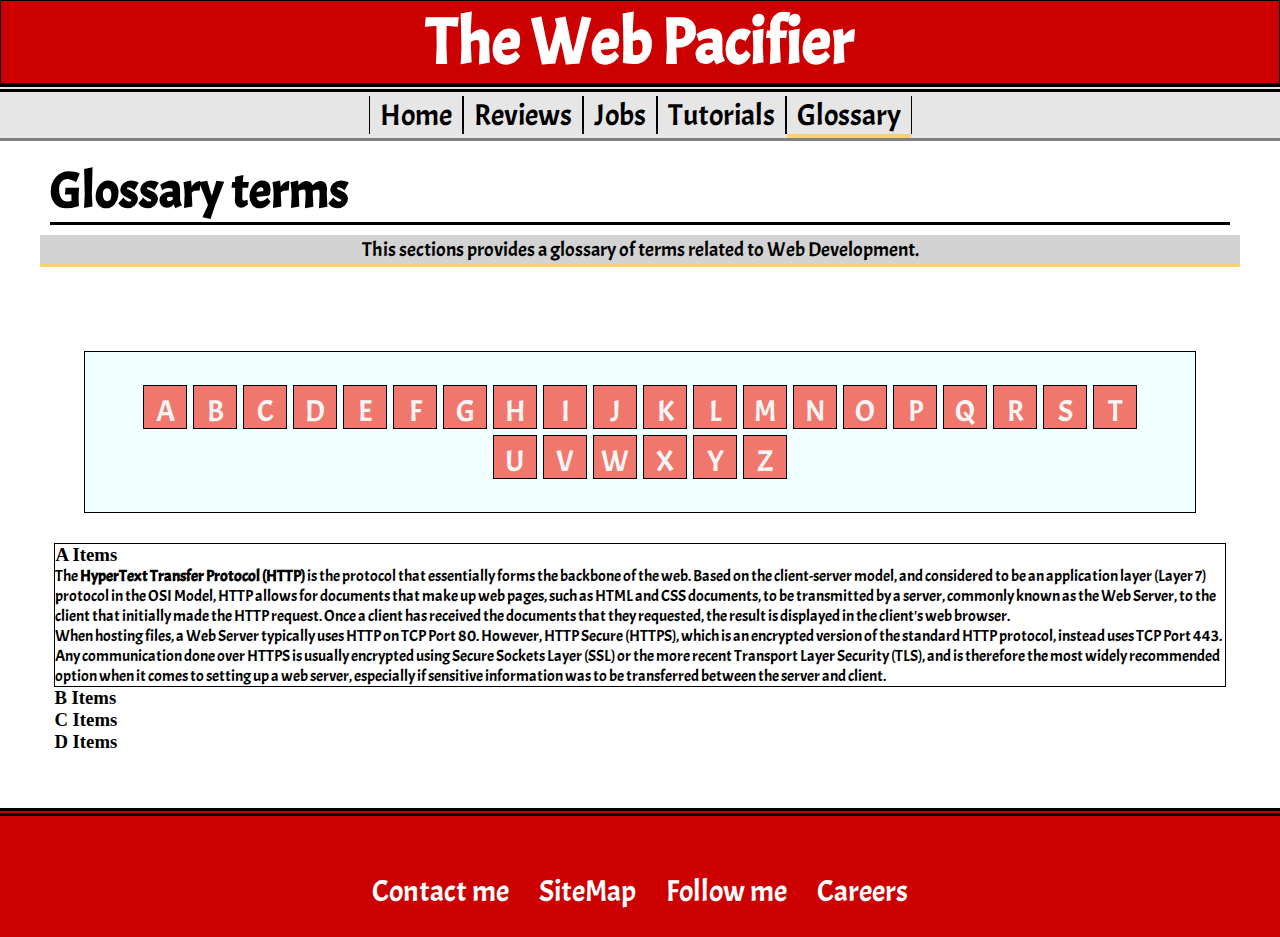
==== glossary.html @ db2d28a8 "Add files via upload" ====
<!DOCTYPE html>
<html>
    <head>
        <meta charset="utf-8">
        <meta name="viewport" content="width=device-width, initial-scale=1">
        <title>The Web Pacifier - Home</title>
        <!-- Stylesheets -->
        <link href="styles/style.css" type="text/css" rel="stylesheet">
        <link href="https://fonts.googleapis.com/css?family=Acme" rel="stylesheet">
        <!-- Font Awesome  (https://fontawesome.com/) -->
        <link rel="stylesheet" href="https://use.fontawesome.com/releases/v5.6.1/css/all.css" integrity="sha384-gfdkjb5BdAXd+lj+gudLWI+BXq4IuLW5IT+brZEZsLFm++aCMlF1V92rMkPaX4PP" crossorigin="anonymous">
    </head>
    <body class="body-class">
        <!-- Header -->
        <header class="banner">
            <!--<a class="menu-button" href="index-nav.html"><i class="fas fa-bars"></i></a>-->
            <h1><a href="index.html">The Web Pacifier</a></h1>
            <!--<div class="search-box">
                <i class="fas fa-search"><input type="search" value="Search"></i>
            </div> 
            <a class="search-button" href="index-search.html"><i class="fas fa-search"></i></a>-->
        </header>

        <!-- Site Navigation -->
        <nav class="nav">
                <ul>
                    <li><a href="index.html">Home <i class="fas fa-home"></i></a></li>
                    <li><a href="reviews.html">Reviews <i class="fas fa-book-open"></i></a></li>
                    <li><a href="jobs.html">Jobs <i class="fa fa-briefcase" aria-hidden="true"></i></a></li>
                    <li><a href="tutorials.html">Tutorials <i class="fas fa-wrench"></i></a></li>
                    <li><a class="nav-active-glossary" href="glossary.html">Glossary <i class="fas fa-paperclip"></i></a></li>
                </ul>
        </nav>
<br>
        <main>
            <div class="glossary-main-head">
                <h2>Glossary terms</h2>
                <p>This sections provides a glossary of terms related to Web Development.

                </p>
            </div>
            <section class="glossary-content">

                <div class="glossary-alphabet">
                    <a href="#A">A</a>
                    <a href="#B">B</a>
                    <a href="#C">C</a>
                    <a href="#D">D</a>
                    <a href="#E">E</a>
                    <a href="#F">F</a>
                    <a href="#G">G</a>
                    <a href="#H">H</a>
                    <a href="#I">I</a>
                    <a href="#J">J</a>
                    <a href="#K">K</a>
                    <a href="#L">L</a>
                    <a href="#M">M</a>
                    <a href="#N">N</a>
                    <a href="#O">O</a>
                    <a href="#P">P</a>
                    <a href="#Q">Q</a>
                    <a href="#R">R</a>
                    <a href="#S">S</a>
                    <a href="#T">T</a>
                    <a href="#U">U</a>
                    <a href="#V">V</a>
                    <a href="#W">W</a>
                    <a href="#X">X</a>
                    <a href="#Y">Y</a>
                    <a href="#Z">Z</a>
                </div>
                <div class-="glossary-container">
                    <div class="glossary-a">
                        <h3>A Items</h3>
                        <p>The <strong>HyperText Transfer Protocol (HTTP)</strong> is the protocol that essentially forms the backbone of the web. Based on the client-server model, and considered to be an application layer (Layer 7) protocol in the OSI Model, HTTP allows for documents that make up web pages, such as HTML and CSS documents, to be transmitted by a server, commonly known as the Web Server, to the client that initially made the HTTP request. Once a client has received the documents that they requested, the result is displayed in the client's web browser.</p>

                        <p>When hosting files, a Web Server typically uses HTTP on TCP Port 80. However, HTTP Secure (HTTPS), which is an encrypted version of the standard HTTP protocol, instead uses TCP Port 443.</p>
    
                        <p>Any communication done over HTTPS is usually encrypted using Secure Sockets Layer (SSL) or the more recent Transport Layer Security (TLS), and is therefore the most widely recommended option when it comes to setting up a web server, especially if sensitive information was to be transferred between the server and client.</p>
                    </div>

                    <div class="glossary-b">
                        <h3>B Items</h3>

                    </div>

                    <div class="glossary-c"></div>
                        <h3>C Items</h3>

                    </div>

                    <div class="glossary-d">
                        <h3>D Items</h3>

                    </div>
                </div>
            </section>

        </main>

    </body>

    <!-- Footer Elements -->
    <footer> 
            <ul class="icon-links">
                <li><i class="fab fa-facebook-f"></i></li>
                <li><i class="fab fa-codepen"></i></li>
                <li><i class="fab fa-google"></i></li>
                <li><i class="fab fa-github"></i></li>
                <li><i class="fab fa-twitter"></i></li>
            </ul>
            <ul class="footer">
                <li><a href="mailto:crossy53@gmail.com?subject=Assignment1%Website">Contact me</a></li>
                <li><a href="#">SiteMap</a></li>
                <li><a href="#">Follow me</a></li>
                <li><a href="#">Careers</a></li>
            </ul>
    
    </footer>
</html>
---- styles/style.css ----
* {
    margin: 0;
    padding: 0;
}

/* Banner Section containing the site title */
header {
    background-color: rgb(204, 0, 0);
    border: 1px solid black;
}
/* Banner Section styling effects */
h1 {
        text-align: center;
}
h1 a{
    text-decoration: none;
    text-align: center;
    font-size: 65px;
    color: #FFFFFF;
    font-family: 'Acme', sans-serif;
    text-shadow: #000000;
}

h1 a:hover {text-decoration: none;}

/* Navigation Styling */
nav {
    font-family: 'Acme', sans-serif;
    font-size: 30px;
    border-top: 8px double black; 
    border-bottom: 3px solid grey;
    padding: 2px 0px;
    background-color: rgb(230, 230, 230);
    overflow: none;
}

nav ul {
    list-style-type: none;
    display: flex;
    flex-direction: row;
    justify-content: center;
    margin: 2px 0px;    
}
nav li { border-right: 1px solid #000000;border-left: 1px solid #000000;}
nav a {
    text-decoration: none;
    color: black;
    margin: 0px;
    padding: 0px 10px;
}

/*ACTIVE NAV LINKS*/
.nav-active-home {border-bottom: 4px solid black;}
.nav-active-reviews {border-bottom: 4px solid #3498db;}
.nav-active-jobs   {border-bottom: 4px solid #f0776c;}
.nav-active-tutorials {border-bottom: 4px solid #1abc9c;}
.nav-active-glossary {border-bottom: 4px solid #ffd071;}    

/*NAV HOVER FFECTS*/
nav li:first-child a:hover{ border-bottom: 4px solid black; transition: 0.3s; }
nav li:nth-child(2) a:hover{border-bottom: 4px solid #3498db; color: #3498db;transition: 0.3s;  }
nav li:nth-child(3) a:hover{border-bottom: 4px solid #f0776c; color: #f0776c;transition: 0.3s; }
nav li:nth-child(4) a:hover{border-bottom: 4px solid #1abc9c; color: #1abc9c; transition: 0.3s;}
nav li:last-child a:hover{border-bottom: 4px solid #ffd071; color: #ffd071; transition: 0.3s;}

/*FOOTER STYLING ALL PAGES*/
footer {
    display: flex;
    flex-flow: column nowrap;
    justify-content: flex-end;
    border-top: 8px double black;
    background-color: rgb(204, 0, 0);
    padding-bottom: 1.2em;
}

.icon-links {
    display: flex;
    padding: 0.5em;
    margin: 0.5em 0.2em 0;
    font-size: 2em;
    justify-content: center;
    list-style-type: none;
}
.icon-links li { width: 1.4em;}
.icon-links { transition: all .2s ease-in-out; }
.icon-links li:hover { transform: scale(1.5); cursor: pointer; }

.footer{
    display: flex;
    list-style-type: none;
    font-family: 'Acme', cursive;
    color: white;
    padding: 0.5em 0;
    justify-content: center;
}

.footer li a {
    text-decoration: none;
    font-size: 30px;
    color: white;
    margin: 1em 0.5em;
    justify-content: center;
}

/*############################################################*/
/*INDEX.HTML STYLING*/
/* below nav info*/
.below-nav-info {
    background-image: linear-gradient(#d3d3d3, white);
}
.below-nav-info p {
    font-family: 'Acme', sans-serif;
    text-align: center;
    font-size: 22px;
    margin: 0px 0px 2px 0px ;
    padding: 0.5em 0 0.5em 0;
}

/* Main container presets */

h1 h2 h3 h4 h5 h6 {font-family: 'Acme', sans-serif;}
p {font-family: 'Acme', sans-serif;}

/* Main container Featured Articles*/
h2 {
    margin: 0 0.5em;
    border-bottom: 3px solid black;
    font-family: 'Acme', sans-serif;
    font-size: 50px;
}

/*PACIFIER ARTICLES SECTION STYLING*/

.index-main-container {
    display: flex;
    flex-flow: column nowrap;
}
section {
    margin: 1em 1em;
    padding: 3%;
}

/*INDEX SECTION ONE*/
.index-section-one { border-bottom: 3px double black;
    background-image: linear-gradient(skyblue, white);}
/*all of the articles in section one*/    
.articles {
    margin: 1em 0em;
    display: flex;
    flex-flow: row wrap; 
    flex: 1 1 auto;
    justify-content: space-evenly;
}
/*individual articles in section one*/
.index-article {
    display: flex;
    background-color: none;
    border: 1px solid red;
    flex-direction: row;
    flex: 1 1 auto;
    max-width: 800px;
    justify-content: space-around;
    margin: 0.4em;
}

.index-article .index-article-content {
    display: flex;
    padding: 2px;
    flex: 0 1 auto;
    border: 2px solid green;;
    margin: 0.1em;
    width: auto;
    flex-flow: column wrap;

}
/*the read more button in the articles*/
.article-read-more {
    display: flex;
    justify-content: center;
    align-items: flex-end;
    text-decoration: none;
    border: 5px solid black;
    border-radius: 25px;
    padding: 0.5em 1.5em;
    margin: auto;
    font-family: 'Acme' sans-serif;
    font-size: 25px;
    font-weight: bold;
}

.article-read-more:hover{
    font-weight: bolder;
    background-color: black;
    transition: ease 0.5s;
    color: #FFFFFF;    
}




  

.index-article img {width: 100%; height: auto;}



/* INDEX.HTML SECTION TWO, 
layout functions */
.index-section-two {
    border-bottom: 3px double black;
}
.section-two-articles {
    display: flex;
    flex-flow: row wrap;
    margin: 1.5em 2em;
    justify-content: space-evenly;
}
.section-two-articles h3 {
    font-size: 30px;
}


.section-two-articles article {
    display: flex;
    flex-direction: column;
    background-color: whitesmoke;
    flex: 1 1 auto;
    margin: 1em 0.5em;
    padding: 0.75em;
    min-width: 400px;
    max-width: 500px;
    height: auto;
    overflow: hidden;

}

/* Web PAcificer Sections styling effects for cards*/

/* index.html, second contend area, Web Pacificer Sections styling effects*/
.section-two-articles .main-article-reviews { box-shadow: 0 0 2em 0 #3498db; }
.section-two-articles .main-article-jobs { box-shadow: 0 0 2em 0 #f0776c;}
.section-two-articles .main-article-tutorials { box-shadow: 0 0 2em 0 #1abc9c; }
.section-two-articles .main-article-glossary { box-shadow: 0 0 2em 0 #ffd071; }

.section-two-articles .main-article-reviews:hover { box-shadow: 0 0 0.5em 0 #3498db; }
.section-two-articles .main-article-jobs:hover { box-shadow: 0 0 0.5em 0 #f0776c;}
.section-two-articles .main-article-tutorials:hover { box-shadow: 0 0 0.5em 0 #1abc9c; }
.section-two-articles .main-article-glossary:hover { box-shadow: 0 0 0.5em 0 #ffd071;}

.section-two-articles .main-article-reviews:hover {
    background: #3498db;
    transition: all 0.75s ease 0s;
    box-shadow: 0 0 0.5em 0 #3498db;
}
.section-two-articles .main-article-jobs:hover {
    background: #f0776c;
    transition: all 0.75s ease 0s;
    box-shadow: 0 0 0.5em 0 #f0776c;
}
.section-two-articles .main-article-tutorials:hover {
    background: #1abc9c;
    transition: all 0.75s ease 0s;
    box-shadow: 0 0 0.5em 0 #1abc9c;
}
.section-two-articles .main-article-glossary:hover {
    background: #ffd071;
    transition: all 0.75s ease 0s;
    box-shadow: 0 0 0.5em 0 #ffd071;
}

.section-two-articles .main-article-reviews:hover:after {
    transition: all 0.3s ease 0;
    border: 5em solid #3498db;
}

.section-two-articles p {
    padding: 0.5em;
}


/* INDEX.HTML SECtION THREE, 
Pacifier editor
LAYOUT FUNCTIONS*/

.index-section-three{
    margin: 2em 0;
}
.section-three-articles {
    display: flex;
    flex-flow: row wrap;
    justify-content: space-around;
    margin: 1em;
}
.index-article-s3 {
    display: flex;
    border: 1px solid red;
    flex-direction: row wrap;
    min-width: 760px;
    max-width: 60%;
}
.index-aside {
    border: 1px solid blueviolet;
    width: 25%;

}






/*############################################################*/
/*REVIEWS.HTML STYLING SECTION*/


/*############################################################*/
/*JOBS.HTML STYLING SECTION*/


/*############################################################*/
/*TUTORIALS.HTML STYLING SECTION*/

.tutorials-section-one {
    display: flex;
    flex-flow: column wrap;
    justify-content: center;
    margin: 2em;
}
.tutorials-section-one .tutorial-welcome {
    display: flex;
    font-size: 20px;
    border-bottom: 3px solid #1abc9c;
    background-color: #d3d3d3;
    padding: 2px;
    margin: 0 0 1em 0;
    justify-content: center;
}
.tutorials-content-s1 {
    margin: 1em;
}
.tutorials-section-one .tutorial-one {
    display: flex;
    flex-flow: column wrap;
    justify-content: center;
    align-items: center;
    width: auto;
    height: auto;
}
.tutorial-one figure {
    display: flex;
    flex-flow: column nowrap;
    justify-content: center;
    align-items: center;
    width: 650px;
    height: auto;
    border: 3px solid #1abc9c;
    margin: 1.5em 0;
    padding: 1.5em;
}






/*############################################################*/
/* GLOSSARY.HTML STYLING EFFECTS */


.glossary-main-head h2 {
    margin: 0 1em;
    border-bottom: 3px solid black;
    font-family: 'Acme', sans-serif;
    font-size: 50px;
}
.glossary-main-head p {
    margin: 0.5em 2em;
    border-bottom: 3px solid black;
    font-family: 'Acme', sans-serif;
    font-size: 20px;
    display: flex;
    font-size: 20px;
    border-bottom: 3px solid #ffd071;
    background-color: #d3d3d3;
    padding: 2px;
    justify-content: center;
}
.glossary-alphabet {
    margin: 1em;
    padding: 1em;
    background-color: azure;
    border: 1px #000000 solid;
    font-family: 'Acme', sans-serif;
    font-size: 30px;
    display: flex;
    flex-direction: row;
    flex-flow: row wrap;
    justify-content: center;
    }

.glossary-alphabet a {
    text-decoration: none;
    color: whitesmoke;
    background-color: #f0776c;
    height: 1em;
    width: 1em;
    margin: 0.1em;
    padding: 0.2em;
    border: 1px solid black;
    text-align: center;
    align-items: baseline;

}

.glossary-alphabet a:hover {
    background-color: #ffd071;
    border: 1px solid black;
    transition: 0.25s;
}

.glossary-container {
    display: grid;
    grid-template-columns: repeat(3, 1fr);   
    grid-template-rows: repeat(52, 5vw);
    grid-gap: 1px;
}
.glossary-a {
    grid-column-start: 3;
    grid-column-end: 5;
    grid-row-start: 2;
    grid-row-end: 5;
    border: 1px solid #000000;
}








/*############################################################*/
/* MEDIA QUERIES */

@media screen and (max-width: 768px) {
    section {flex-direction: column;}
    .articles { 
      flex-direction: column; 
      flex-flow: column wrap;
      flex: 2 1 auto;
      justify-content: stretch;
    }
    .index-article { flex-flow: column nowrap;}
    .nav ul  {
        display: flex;
        flex-flow: column wrap;
        justify-content: center;
        align-items: center;
    }
    .nav li {
        display: flex;
        
        border-bottom: 1px solid black;
        justify-content: center;
        align-items: center;
        align-self: stretch;
        height: 45px;
        margin: 4px;
    }
    nav a:hover {border: none !important;}
    nav li:first-child:hover{margin-bottom: 0px;border-bottom: 4px solid black; transition: 0.3s;}
    nav li:nth-child(2):hover{margin-bottom: 0px;border-bottom: 4px solid #3498db; color: #3498db;transition: 0.3s;  }
    nav li:nth-child(3):hover{margin-bottom: 0px;border-bottom: 4px solid #f0776c; color: #f0776c;transition: 0.3s; }
    nav li:nth-child(4):hover{margin-bottom: 0px;border-bottom: 4px solid #1abc9c; color: #1abc9c; transition: 0.3s;}
    nav li:last-child:hover{margin-bottom: 0px;border-bottom: 4px solid #ffd071; color: #ffd071; transition: 0.3s;}


    .section-three-articles{
        display: flex;
        flex-flow: column wrap;
        justify-content: center;
    }
    .index-article-s3 {
        display: flex;
        max-width: 650px;
        flex-flow: column wrap;
        margin: 4px 0;
        
    }
    .index-article-s3 img {
        width: auto;
    }
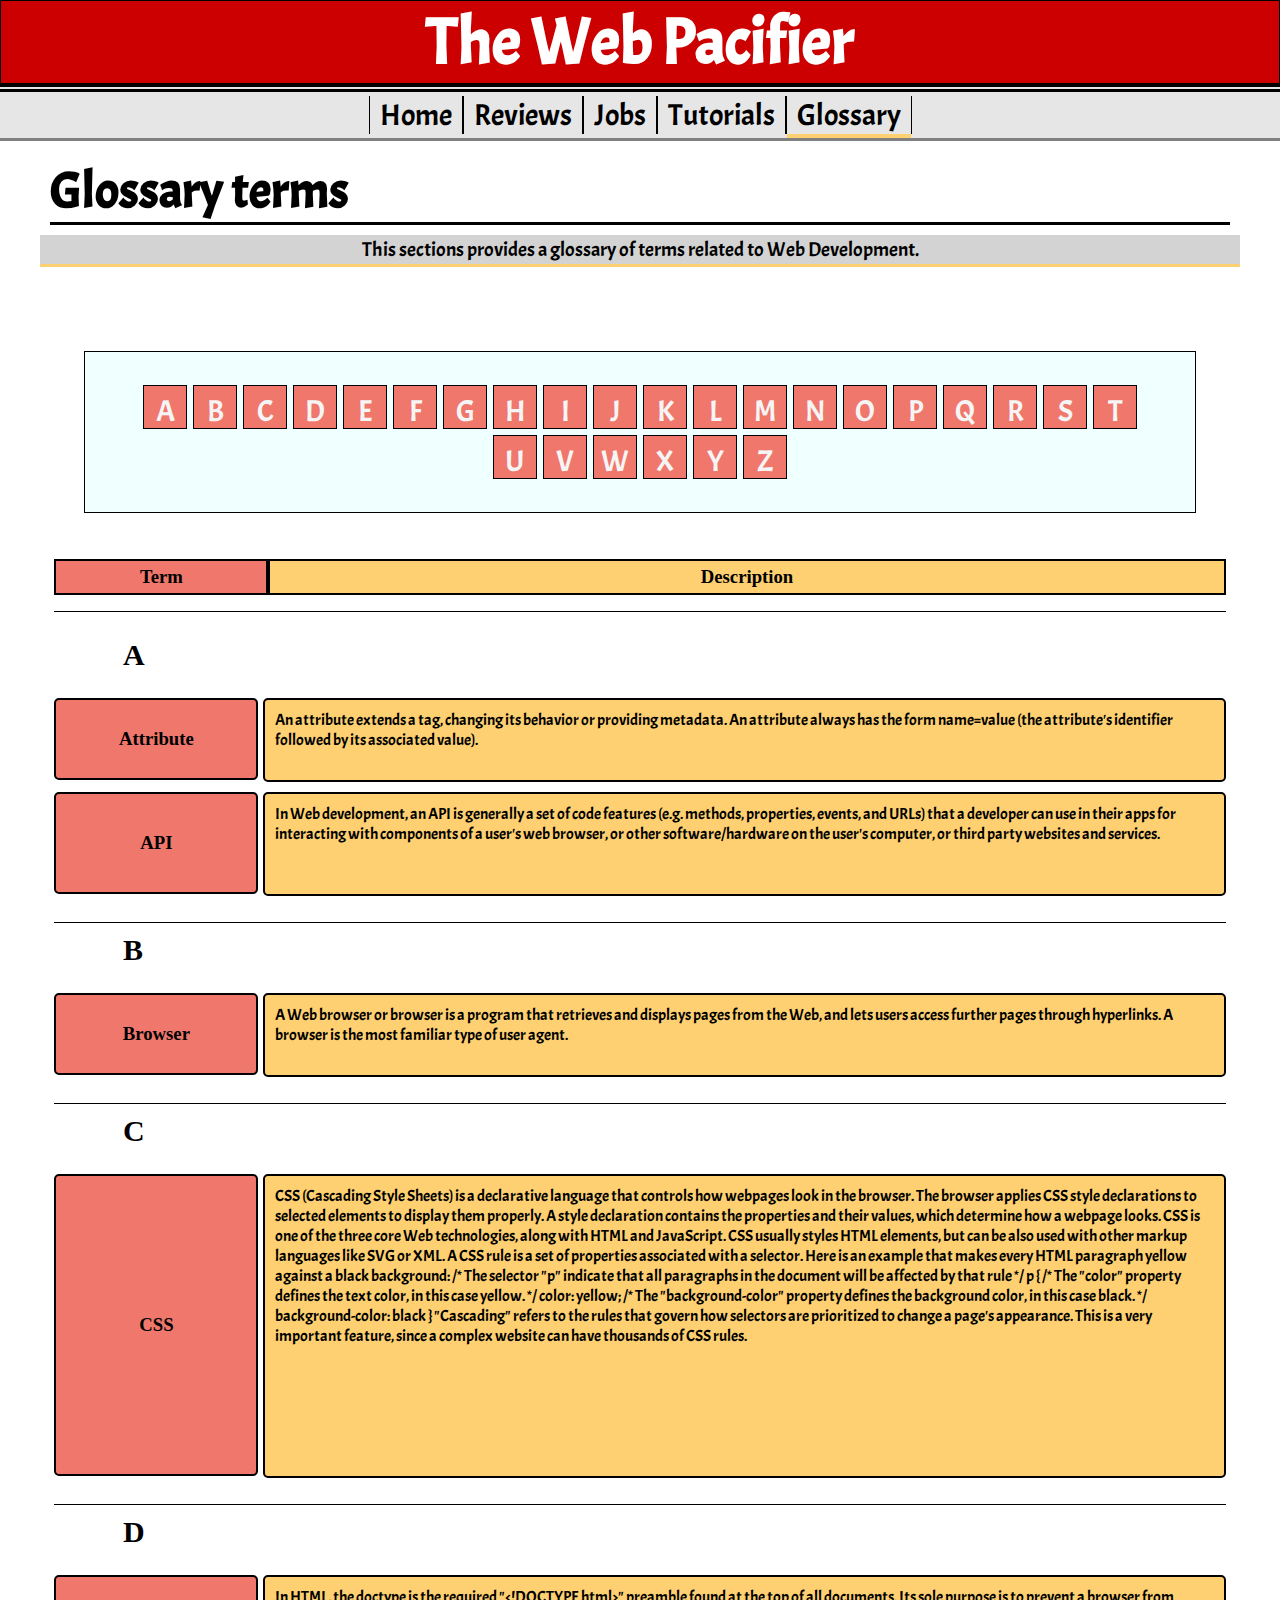
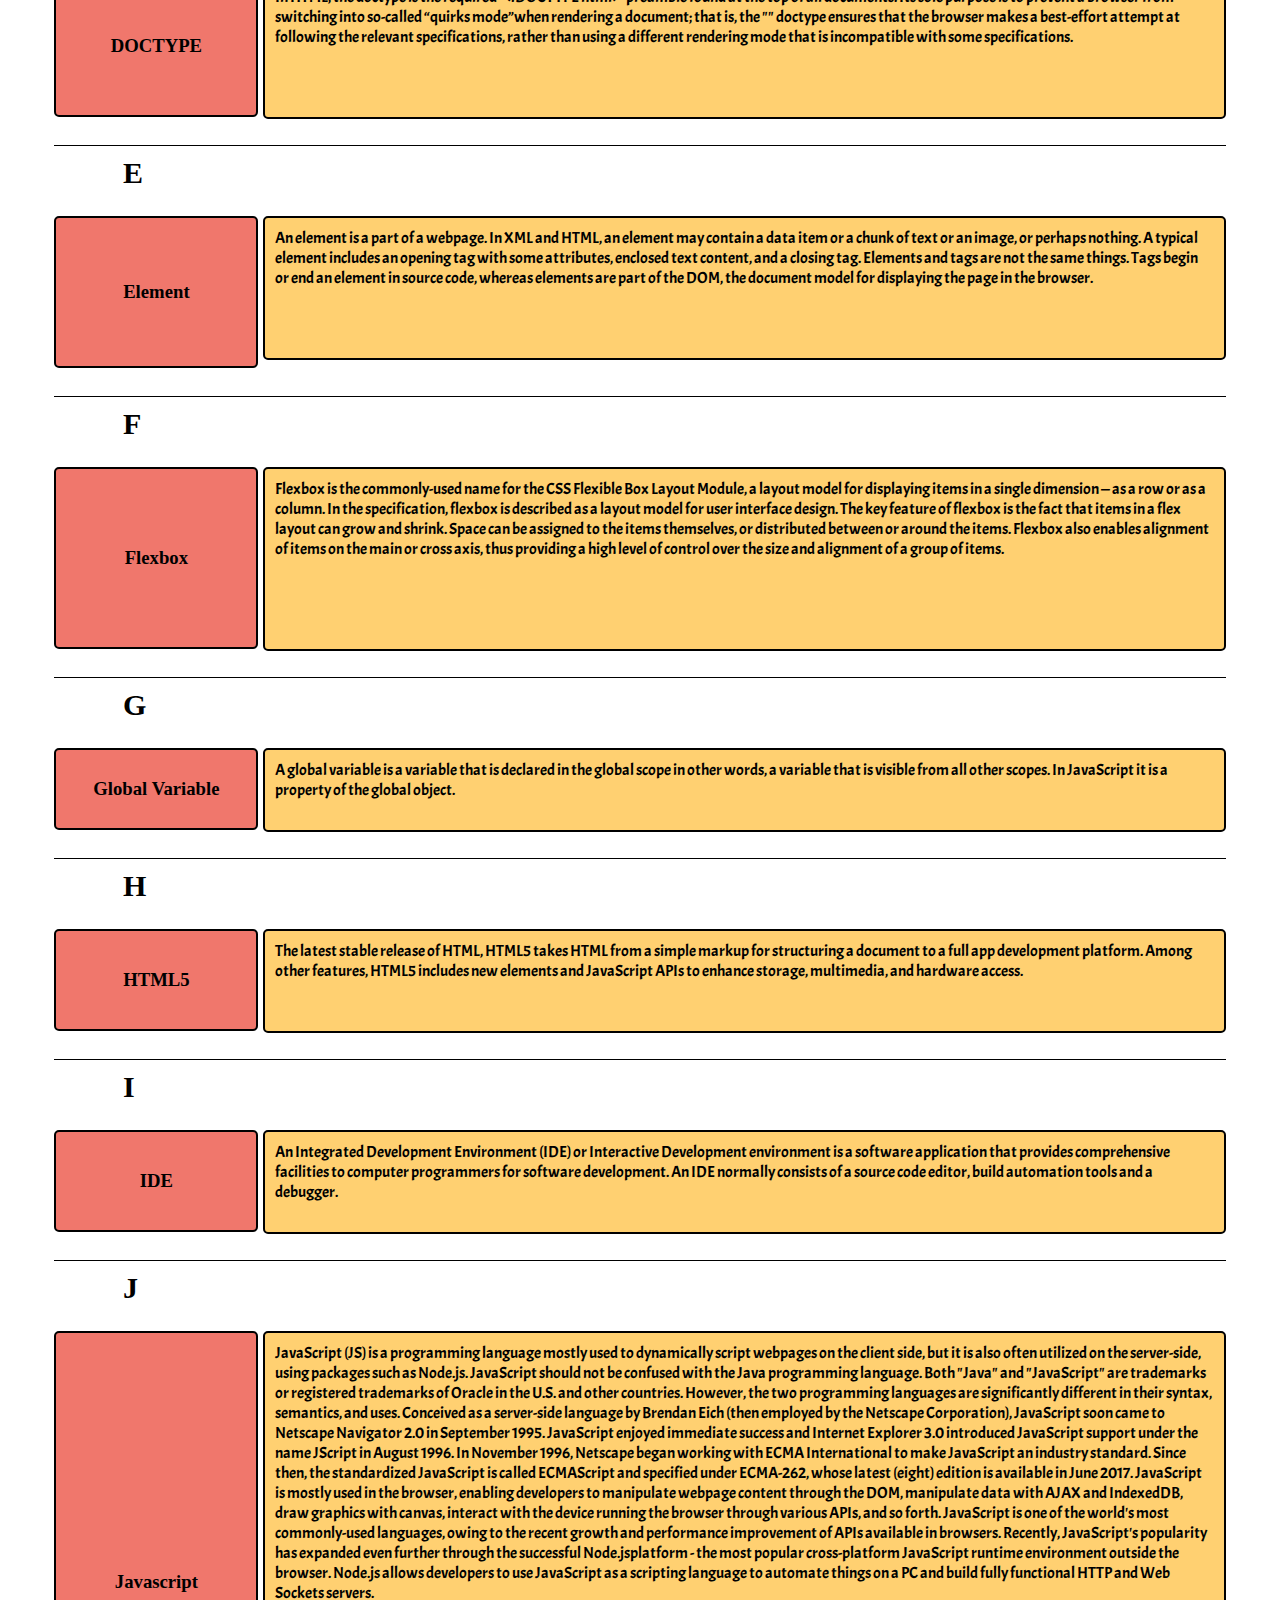
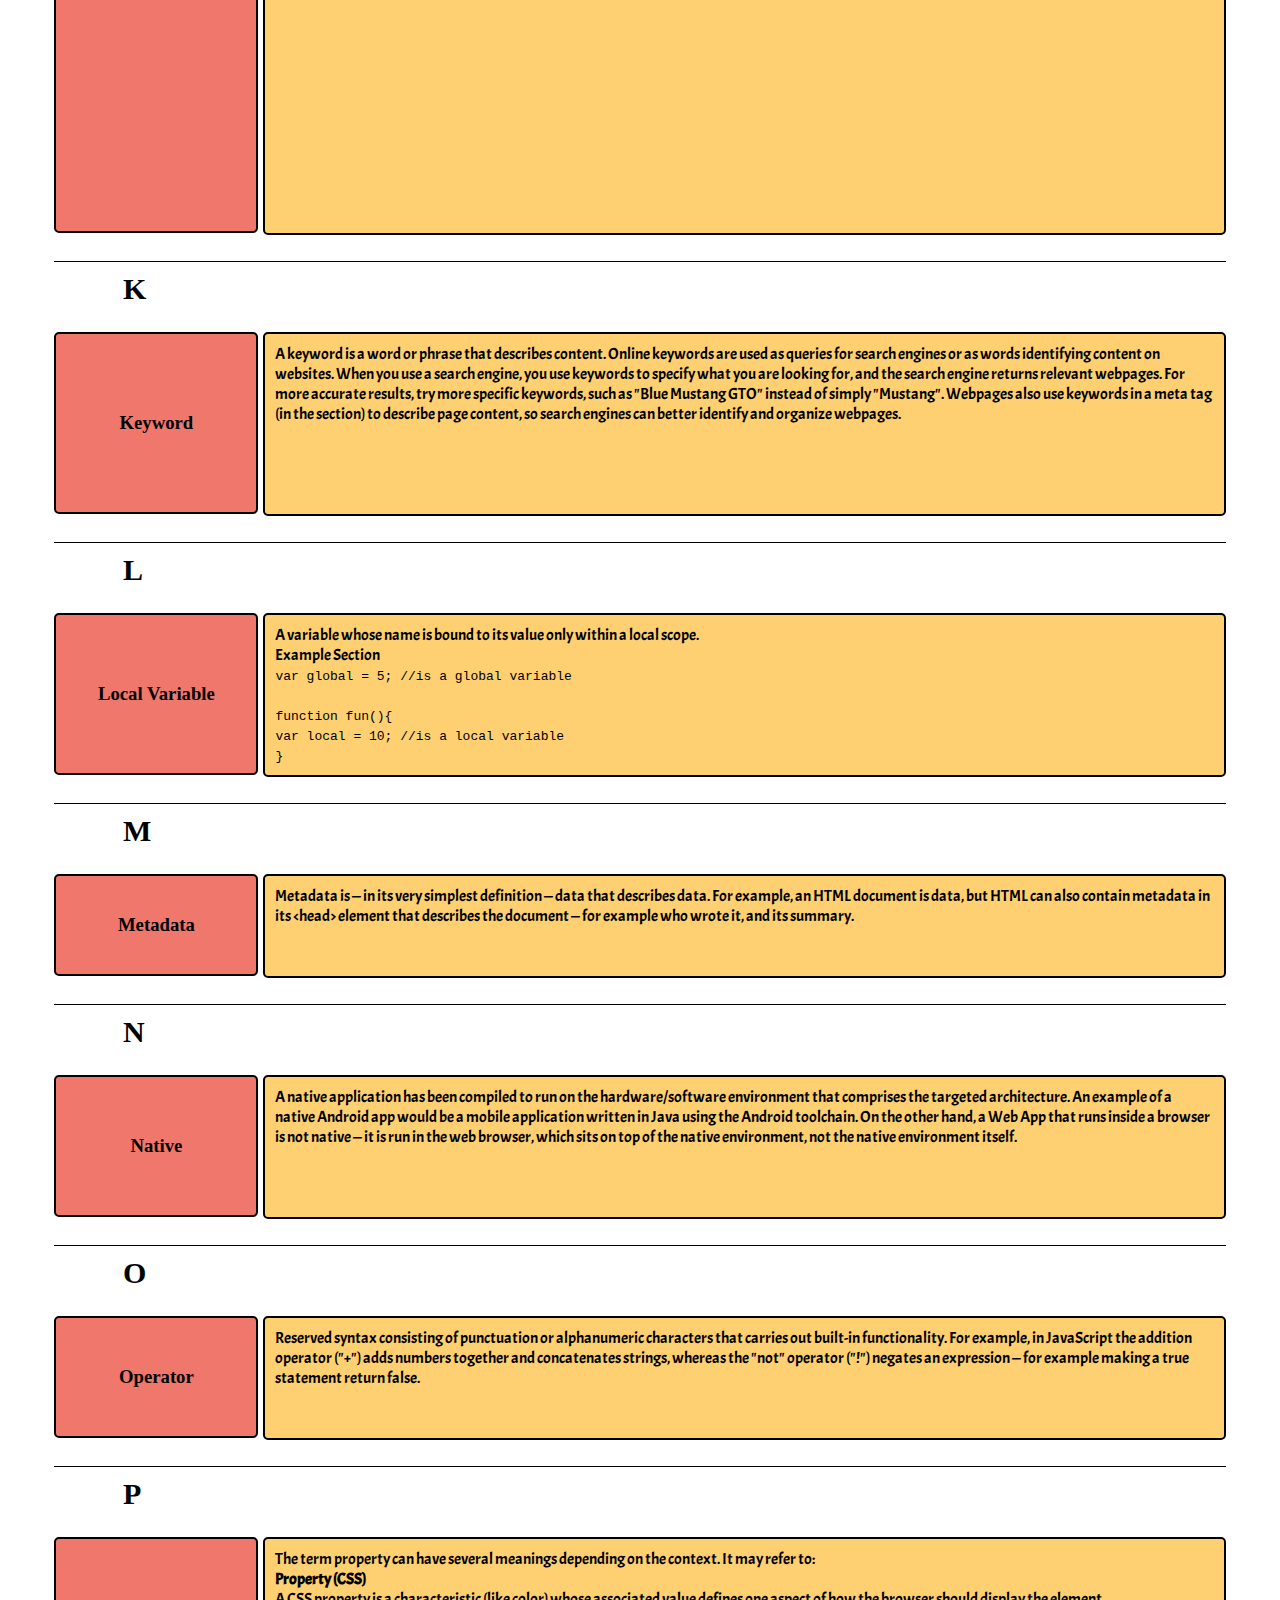
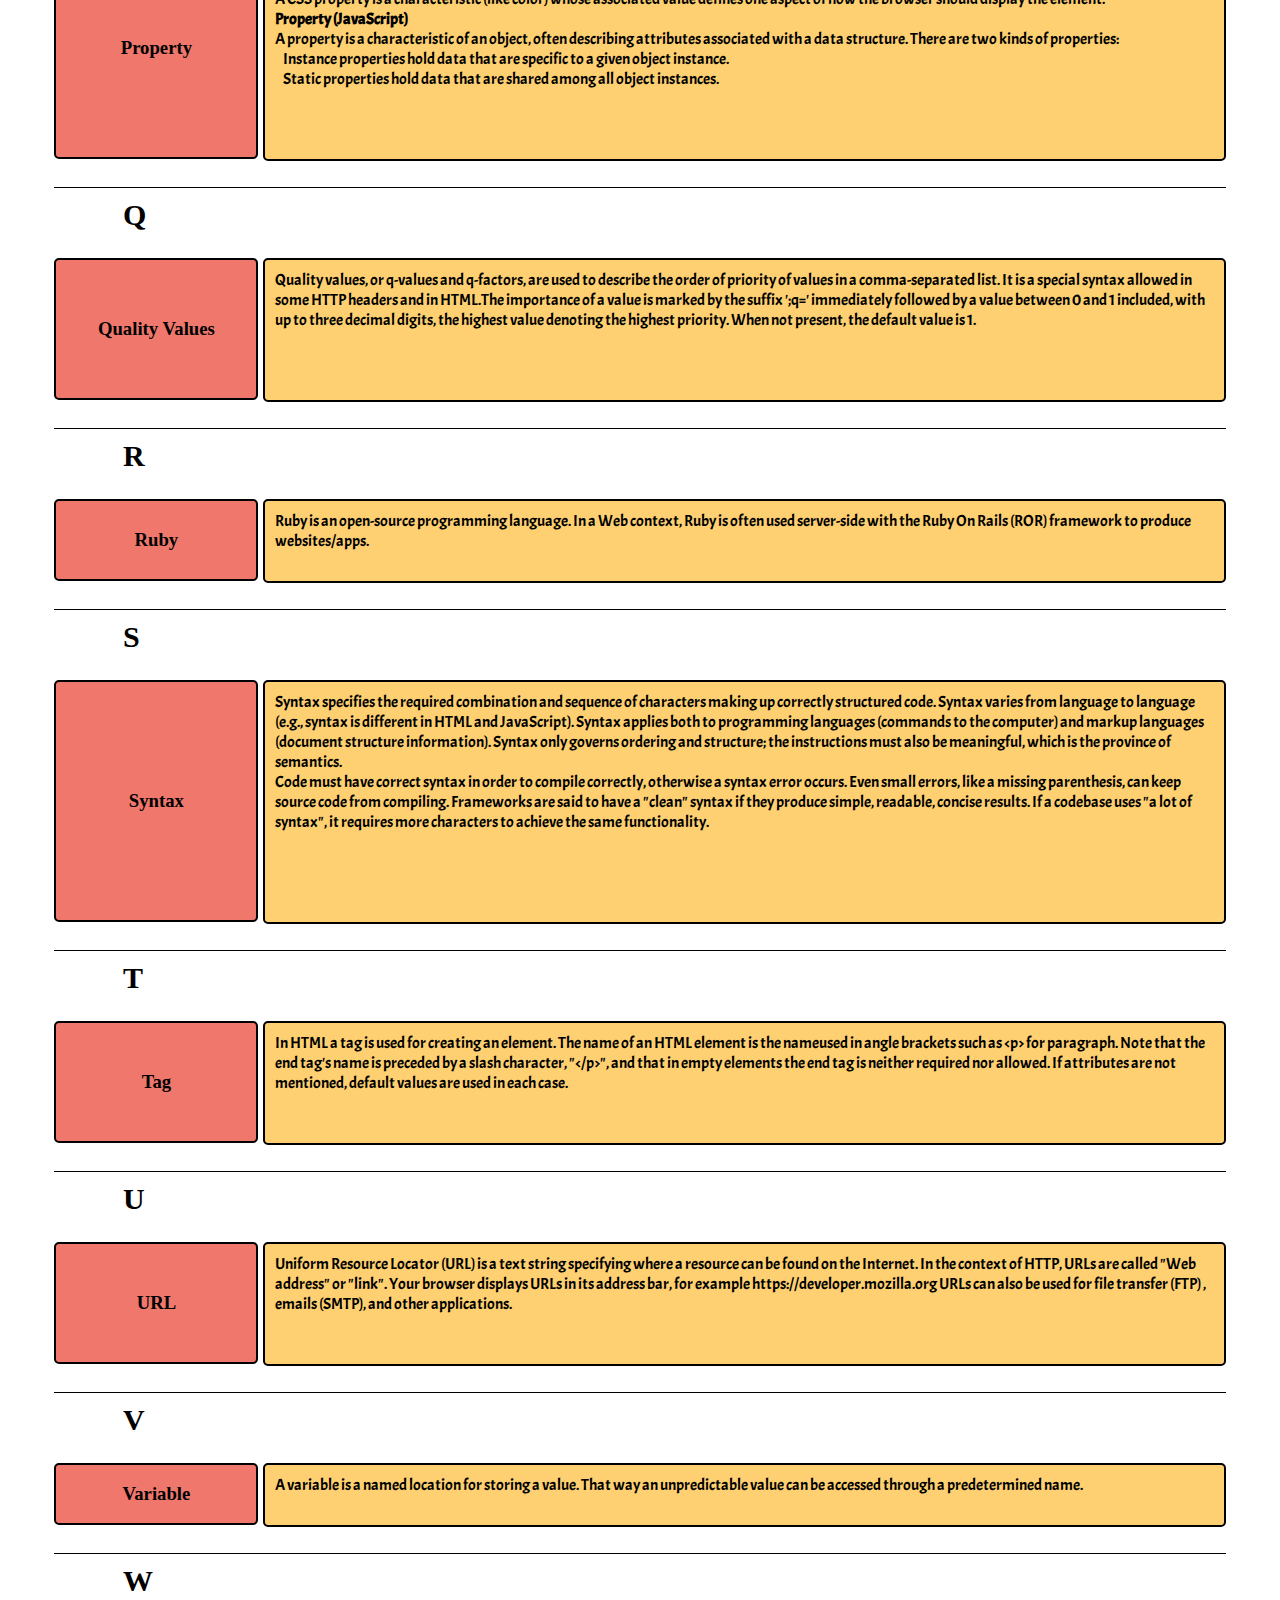
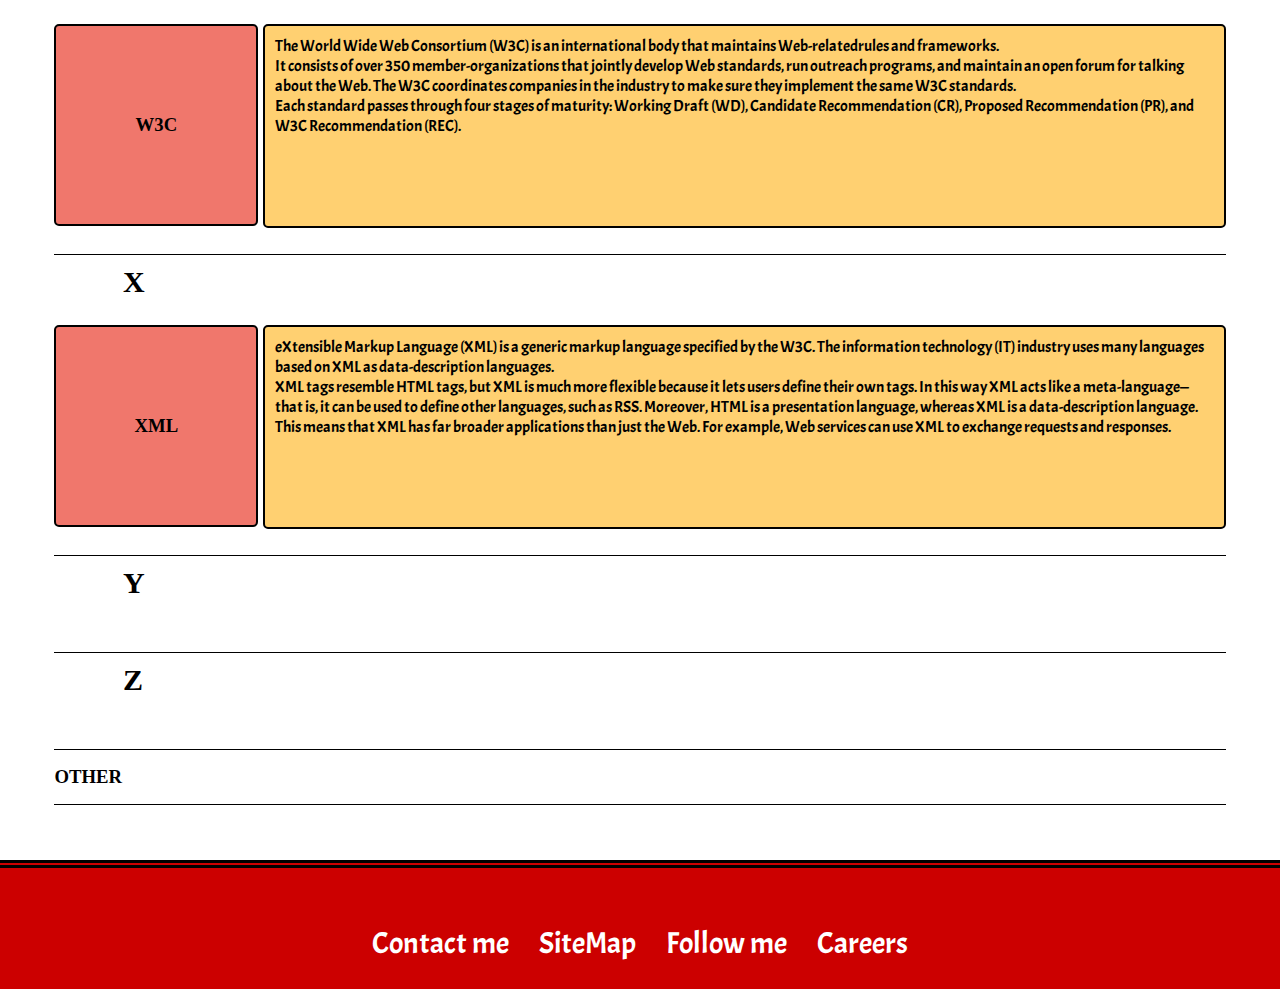
==== commit 83e8d5fb: "Add files via upload" ====
--- a/glossary.html
+++ b/glossary.html
@@ -42,7 +42,7 @@
             <section class="glossary-content">
 
                 <div class="glossary-alphabet">
-                    <a href="#A">A</a>
+                    <a href="glossary.html/#A">A</a>
                     <a href="#B">B</a>
                     <a href="#C">C</a>
                     <a href="#D">D</a>
@@ -69,31 +69,288 @@
                     <a href="#Y">Y</a>
                     <a href="#Z">Z</a>
                 </div>
-                <div class-="glossary-container">
-                    <div class="glossary-a">
-                        <h3>A Items</h3>
-                        <p>The <strong>HyperText Transfer Protocol (HTTP)</strong> is the protocol that essentially forms the backbone of the web. Based on the client-server model, and considered to be an application layer (Layer 7) protocol in the OSI Model, HTTP allows for documents that make up web pages, such as HTML and CSS documents, to be transmitted by a server, commonly known as the Web Server, to the client that initially made the HTTP request. Once a client has received the documents that they requested, the result is displayed in the client's web browser.</p>
-
-                        <p>When hosting files, a Web Server typically uses HTTP on TCP Port 80. However, HTTP Secure (HTTPS), which is an encrypted version of the standard HTTP protocol, instead uses TCP Port 443.</p>
+                <article class="glossary-container">     
+                    <div class="glossary-headings">
+                        <h3>Term</h3>
+                        <h3>Description</h3>
+                    </div>
+                    <h3 id="A">A</h3>
+                    <div class="glossary-article">
+                        <span class="glossary-article-item">
+                            <h3>Attribute</h3>
+                            <p>An attribute extends a tag, changing its behavior or providing metadata. An attribute always has the form name=value (the attribute's identifier followed by its associated value).</p>
+                        </span>
+                        <span class="glossary-article-item">
+                            <h3>API</h3>
+                            <p>In Web development, an API is generally a set of code features (e.g. methods, properties, events, and URLs) that a developer can use in their apps for interacting with components of a user's web browser, or other software/hardware on the user's computer, or third party websites and services.</p>
+                        </span>
+                    </div>
+
+                    <h3 id="B">B</h3>
+                    <div class="glossary-article">
+                        <span class="glossary-article-item">
+                            <h3>Browser</h3>
+                            <p>A Web browser or browser is a program that retrieves and displays pages from the Web, and lets users access further pages through hyperlinks. A browser is the most familiar type of user agent.</p>
+                        </span>
+                    </div>
+
+                    <h3 id="C">C</h3>
+                    <div class="glossary-article">
+                        <span class="glossary-article-item">
+                            <h3>CSS</h3>
+                            <p>CSS (Cascading Style Sheets) is a declarative language that controls how webpages look in the browser. The browser applies CSS style declarations to selected elements to display them properly. A style declaration contains the properties and their values, which determine how a webpage looks.
+                                CSS is one of the three core Web technologies, along with HTML and JavaScript. CSS usually styles HTML elements, but can be also used with other markup languages like SVG or XML.
+                                A CSS rule is a set of properties associated with a selector. Here is an example that makes every HTML paragraph yellow against a black background:
+                                /* The selector "p" indicate that all paragraphs in the document will be affected by that rule */
+                                p {
+                                  /* The "color" property defines the text color, in this case yellow. */
+                                  color: yellow;
+                                
+                                  /* The "background-color" property defines the background color, in this case black. */
+                                  background-color: black
+                                }
+                                "Cascading" refers to the rules that govern how selectors are prioritized to change a page's appearance. This is a very important feature, since a complex website can have thousands of CSS rules.
+                            </p>
+                        </span>
+                    </div>
+
+                    <h3 id="D">D</h3>
+                    <div class="glossary-article">
+                        <span class="glossary-article-item">
+                            <h3>DOCTYPE</h3>
+                            <p>In HTML, the doctype is the required "&lt;!DOCTYPE html&gt;" preamble found at the top of all documents. 
+                            Its sole purpose is to prevent a browser from switching into so-called “quirks mode”when rendering a document; that is, the "<!DOCTYPE html>" doctype ensures that the browser makes a best-effort attempt at following the relevant specifications, 
+                            rather than using a different rendering mode that is incompatible with some specifications.</p>
+                        </span>   
+                    </div>
+
+                    <h3 id="E">E</h3>
+                    <div class="glossary-article">
+                        <span class="glossary-article-item">
+                            <h3>Element</h3>
+                            <span class="glossary-article-item"><p>An element is a part of a webpage. In XML and HTML, an element may contain a data item or a chunk of text or an image, or perhaps nothing. A typical element includes an opening tag with some attributes, enclosed text content, and a closing tag.
+
+                            Elements and tags are not the same things. Tags begin or end an element in source code, whereas elements are part of the DOM, the document model for displaying the page in the browser.
+                            </p>    
+                        </span>
+                    </div>
+
+                    <h3 id="F">F</h3>
+                    <div class="glossary-article">
+                        <span class="glossary-article-item">
+                            <h3>Flexbox</h3>
+                            <p>Flexbox is the commonly-used name for the CSS Flexible Box Layout Module, a layout model for displaying items in a single dimension — as a row or as a column.
+                                In the specification, flexbox is described as a layout model for user interface design. The key feature of flexbox is the fact that items in a flex layout can grow and shrink. Space can be assigned to the items themselves, or distributed between or around the items.
+                                Flexbox also enables alignment of items on the main or cross axis, thus providing a high level of control over the size and alignment of a group of items.
+                            </p>
+                        </span>
+                    </div>
+
+                    <h3 id="G">G</h3>
+                    <div class="glossary-article">
+                        <span class="glossary-article-item">
+                            <h3>Global Variable</h3>
+                            <p>A global variable is a  variable that is declared in the global scope in other words, a variable that is visible from all other scopes.
+                                In JavaScript it is a property of the global object.
+                            </p>
+                        </span>
+                    </div>
+
+                    <h3 id="H">H</h3>
+                    <div class="glossary-article">
+                        <span class="glossary-article-item">
+                            <h3>HTML5</h3>
+                            <p>The latest stable release of HTML, HTML5 takes HTML from a simple markup for structuring a document to a full app development platform. Among other features, HTML5 includes new elements and JavaScript APIs to enhance storage, multimedia, and hardware access.</p>
+                        </span>
+                    </div>
+
+                    <h3 id="I">I</h3>
+                    <div class="glossary-article">
+                        <span class="glossary-article-item">
+                            <h3>IDE</h3>
+                            <p>An Integrated Development Environment (IDE) or Interactive Development environment is a software application that provides comprehensive facilities to computer programmers for software development. An IDE normally consists of a source code editor, build automation tools and a debugger.</p>
+                        </span>        
+                    </div>
+
+                    <h3 id="J">J</h3>
+                    <div class="glossary-article">
+                        <span class="glossary-article-item">
+                            <h3>Javascript</h3>
+                            <p>JavaScript (JS) is a programming language mostly used to dynamically script webpages on the client side, but it is also often utilized on the server-side, using packages such as Node.js.
+                                JavaScript should not be confused with the Java programming language. Both "Java" and "JavaScript" are trademarks or registered trademarks of Oracle in the U.S. and other countries. However, the two programming languages are significantly different in their syntax, semantics, and uses.
+                                Conceived as a server-side language by Brendan Eich (then employed by the Netscape Corporation), JavaScript soon came to Netscape Navigator 2.0 in September 1995. JavaScript enjoyed immediate success and Internet Explorer 3.0 introduced JavaScript support under the name JScript in August 1996.
+                                In November 1996, Netscape began working with ECMA International to make JavaScript an industry standard. Since then, the standardized JavaScript is called ECMAScript and specified under ECMA-262, whose latest (eight) edition is available in June 2017.
+                                JavaScript is mostly used in the browser, enabling developers to manipulate webpage content through the DOM, manipulate data with AJAX and IndexedDB, draw graphics with canvas, interact with the device running the browser through various APIs, and so forth. JavaScript is one of the world's most commonly-used languages, owing to the recent growth and performance improvement of APIs available in browsers.
+                                Recently, JavaScript's popularity has expanded even further through the successful Node.jsplatform - the most popular cross-platform JavaScript runtime environment outside the browser. Node.js allows developers to use JavaScript as a scripting language to automate things on a PC and build fully functional HTTP and Web Sockets servers.
+                            </p>
+                        </span>
+                     </div>    
+
+                    <h3 id="K">K</h3>
+                    <div class="glossary-article">
+                        <span class="glossary-article-item">
+                            <h3>Keyword</h3>
+                            <p>A keyword is a word or phrase that describes content.  Online keywords are used as queries for search engines or as words identifying content on websites.
+                                When you use a search engine, you use keywords to specify what you are looking for, and the search engine returns relevant webpages.  For more accurate results, try more specific keywords, such as "Blue Mustang GTO" instead of simply "Mustang".  Webpages also use keywords in a meta tag (in the <head> section) to describe page content, so search engines can better identify and organize webpages.
+                            </p>
+                        </span>
+                    </div>     
+
+                    <h3 id="L">L</h3>
+                    <div class="glossary-article">
+                        <span class="glossary-article-item">
+                            <h3>Local Variable</h3>
+                            <p>A variable whose name is bound to its value only within a local scope.
+                                <br>Example Section
+                                <br><code>var global = 5; //is a global variable
+                                <br>
+                                <br>function fun(){
+                                <br>    var local = 10; //is a local variable  
+                                <br>}
+                                </code>
+                            </p>
+                        </span>
+                    </div>
+
+                    <h3 id="M">M</h3>
+                    <div class="glossary-article">
+                        <span class="glossary-article-item">
+                            <h3>Metadata</h3>
+                            <p>Metadata is — in its very simplest definition — data that describes data. For example, an HTML document is data, but HTML can also contain metadata in its &lt;head&gt; element that describes the document — for example who wrote it, and its summary.</p>
+                        </span>
+                    </div>
     
-                        <p>Any communication done over HTTPS is usually encrypted using Secure Sockets Layer (SSL) or the more recent Transport Layer Security (TLS), and is therefore the most widely recommended option when it comes to setting up a web server, especially if sensitive information was to be transferred between the server and client.</p>
-                    </div>
-
-                    <div class="glossary-b">
-                        <h3>B Items</h3>
-
-                    </div>
-
-                    <div class="glossary-c"></div>
-                        <h3>C Items</h3>
-
-                    </div>
-
-                    <div class="glossary-d">
-                        <h3>D Items</h3>
-
-                    </div>
-                </div>
+                    <h3 id="N">N</h3>
+                    <div class="glossary-article">
+                        <span class="glossary-article-item">
+                            <h3>Native</h3>
+                            <p>A native application has been compiled to run on the hardware/software environment that comprises the targeted architecture.
+                                An example of a native Android app would be a mobile application written in Java using the Android toolchain.
+                                On the other hand, a Web App that runs inside a browser is not native — it is run in the web browser, which sits on top of the native environment, not the native environment itself.
+                            </p>
+                        </span>        
+                    </div>
+
+                    <h3 id="O">O</h3>
+                    <div class="glossary-article">
+                        <span class="glossary-article-item">
+                            <h3>Operator</h3>
+                            <p>Reserved syntax consisting of punctuation or alphanumeric characters that carries out built-in functionality. For example, in JavaScript the addition operator ("+") adds numbers together and concatenates strings, whereas the "not" operator ("!") negates an expression — for example making a true statement return false.</p>            
+                        </span>
+                    </div>
+
+                    <h3 id="P">P</h3>
+                    <div class="glossary-article">
+                        <span class="glossary-article-item">
+                            <h3>Property</h3>    
+                            <p>The term property can have several meanings depending on the context. It may refer to:
+                                <br><strong>Property (CSS)</strong>
+                                <br>A CSS property is a characteristic (like color) whose associated value defines one aspect of how the browser should display the element.
+                                <br><strong>Property (JavaScript)</strong>
+                                <br>A property is a characteristic of an object, often describing attributes associated with a data structure. There are two kinds of properties:
+                                <br>&nbsp;&nbsp;&nbsp;&nbsp;Instance properties hold data that are specific to a given object instance.</li>
+                                <br>&nbsp;&nbsp;&nbsp;&nbsp;Static properties hold data that are shared among all object instances.</li>
+                            </p>
+                        </span>            
+                    </div>
+
+                    <h3 id="Q">Q</h3>
+                    <div class="glossary-article">
+                        <span class="glossary-article-item">
+                            <h3>Quality Values</h3>
+                            <p>Quality values, or q-values and q-factors, are used to describe the order of priority of values in a comma-separated list. It is a special syntax allowed in some HTTP headers and in HTML.The importance of a value is marked by the suffix ';q=' immediately followed by a value between 0 and 1 included, with up to three decimal digits, the highest value denoting the highest priority. When not present, the default value is 1.</p>
+                        </span>
+                    </div>
+
+                    <h3 id="R">R</h3>
+                    <div class="glossary-article">
+                        <span class="glossary-article-item">
+                            <h3>Ruby</h3>
+                            <p>Ruby is an open-source programming language. In a Web context, Ruby is often used server-side with the Ruby On Rails (ROR) framework to produce websites/apps.</p>
+                        </span> 
+                    </div>
+
+                    <h3 id="S">S</h3>
+                    <div class="glossary-article">
+                        <span class="glossary-article-item">
+                            <h3>Syntax</h3>
+                            <p>Syntax specifies the required combination and sequence of characters making up correctly structured code. Syntax varies from language to language (e.g., syntax is different in HTML and JavaScript). Syntax applies both to programming languages (commands to the computer) and markup languages (document structure information).
+                                Syntax only governs ordering and structure; the instructions must also be meaningful, which is the province of semantics.
+                                <br>Code must have correct syntax in order to compile correctly, otherwise a syntax error occurs. Even small errors, like a missing parenthesis, can keep source code from compiling.
+                                Frameworks are said to have a "clean" syntax if they produce simple, readable, concise results. If a codebase uses "a lot of syntax", it requires more characters to achieve the same functionality.
+                            </p>
+                        </span>
+                    </div> 
+
+                    <h3 id="T">T</h3>
+                    <div class="glossary-article">
+                        <span class="glossary-article-item">
+                            <h3>Tag</h3>
+                            <p>In HTML a tag is used for creating an element.  
+                                The name of an HTML element is the nameused in angle brackets such as &lt;p&gt; for paragraph.  Note that the end tag's name is preceded by a slash character, "&lt;/p&gt;", 
+                                and that in empty elements the end tag is neither required nor allowed. If attributes are not mentioned, default values are used in each case. 
+                            </p>
+                        </span>
+                    </div> 
+
+                    <h3 id="U">U</h3>
+                    <div class="glossary-article">
+                        <span class="glossary-article-item">
+                            <h3>URL</h3>
+                            <p>Uniform Resource Locator (URL) is a text string specifying where a resource can be found on the Internet.
+                                In the context of HTTP, URLs are called "Web address" or "link". Your browser displays URLs in its address bar, for example <emphasis>https://developer.mozilla.org</emphasis>
+                                URLs can also be used for file transfer (FTP) , emails (SMTP), and other applications.
+                            </p>
+                        </span>                            
+                    </div>
+
+                    <h3 id="V">V</h3>
+                    <div class="glossary-article">
+                        <span class="glossary-article-item">
+                            <h3>Variable</h3>
+                            <p>A variable is a named location for storing a value. That way an unpredictable value can be accessed through a predetermined name.</p>
+                        </span>                            
+                    </div>
+
+                    <h3 id="W">W</h3>
+                    <div class="glossary-article">
+                        <span class="glossary-article-item">
+                            <h3>W3C</h3>
+                            <p>The World Wide Web Consortium (W3C) is an international body that maintains Web-relatedrules and frameworks.
+                                <br>It consists of over 350 member-organizations that jointly develop Web standards, run outreach programs, and maintain an open forum for talking about the Web. The W3C coordinates companies in the industry to make sure they implement the same W3C standards.
+                                <br>Each standard passes through four stages of maturity: Working Draft (WD), Candidate Recommendation (CR), Proposed Recommendation (PR), and W3C Recommendation (REC).
+                            </p>     
+                        </span>
+                    </div>
+
+                    <h3 id="X">X</h3>
+                    <div class="glossary-article">
+                        <span class="glossary-article-item">
+                            <h3>XML</h3>
+                            <p>eXtensible Markup Language (XML) is a generic markup language specified by the W3C. The information technology (IT) industry uses many languages based on XML as data-description languages.
+                                <br>XML tags resemble HTML tags, but XML is much more flexible because it lets users define their own tags. In this way XML acts like a meta-language—that is, it can be used to define other languages, such as RSS. Moreover, HTML is a presentation language, whereas XML is a data-description language. This means that XML has far broader applications than just the Web. For example, Web services can use XML to exchange requests and responses.
+                            </p>         
+                        </span>
+                    </div>
+
+                    <h3 id="Y">Y</h3>
+                    <div class="glossary-article">
+                        <span class="glossary-article-item">
+                        </span>
+                                        
+                    </div>
+
+                    <h3 id="Z">Z</h3>
+                    <div class="glossary-article">
+                        <span class="glossary-article-item">    
+                        </span>                    
+                    </div>
+
+                    <div class="glossary-other">
+                        <h3 id="">OTHER</h3>
+                                            
+                    </div>
+                </article>
             </section>
 
         </main>
--- a/styles/style.css
+++ b/styles/style.css
@@ -419,21 +419,94 @@
 }
 
 .glossary-container {
+    display: flex;
+    flex-flow: column nowrap;
+}
+.glossary-container div {padding: 1em 0; border-bottom: 1px double black;}
+
+.glossary-headings { 
+    display: flex; 
+    flex-flow: row; 
+    flex: auto; 
+    margin-bottom: 1em;
+    justify-content: center;
+}
+.glossary-headings h3 {display: flex;justify-content: center;}
+.glossary-headings h3:first-child {width:200px;border: 2.5px solid black; padding: 5px; background-color: #f0776c;}
+.glossary-headings h3:last-child {flex: auto;border: 2.5px solid black; padding: 5px; background-color: #ffd071;}
+
+#A, #B, #C, #D, #E, #F, #G, #H, #I, #J, #K, #L, #M,
+#N, #O, #P, #Q, #R, #S, #T, #U, #V, #W, #X, #Y, #Z { font-size: 30px; padding-left: 5%; margin: 10px;}
+
+.glossary-article {
+    display: flex;
+    flex-flow: column wrap;
+    flex: 1 0 auto;
+    height: auto;
+}
+.glossary-article-item{
+    display: flex;
+    flex-flow: row wrap;
+    height: auto;
+    flex: auto;
+    margin-bottom: 10px;
+}
+.glossary-article h3 { 
+    display: flex;
+    border: 2px solid black; 
+    border-radius: 5px;
+    width: 200px;
+    margin-right: 5px;
+    margin-bottom: 2px;
+    justify-content: center;
+    align-items: center;
+    background-color: #f0776c;
+}
+.glossary-article p {
+    border: 2px solid black; 
+    border-radius: 5px;
+    padding: 10px;
+    flex: 1 1 auto;
+    width: 500px;
+    background-color: #ffd071;
+}
+
+
+
+
+/*
+.glossary-container {
     display: grid;
-    grid-template-columns: repeat(3, 1fr);   
-    grid-template-rows: repeat(52, 5vw);
-    grid-gap: 1px;
-}
-.glossary-a {
+    width: 90%;
+    grid-template-columns: 25% 75%;   
+    grid-template-rows: 50px auto;
+    grid-gap: 15px;
+}
+.glossary-headings {
+    grid-column-start: 1;
+    grid-column-end: 3;
+}
+.glossary-b h3{
+    grid-column-start: 1;
+    grid-column-end: 3;
+    grid-row-start: 2;
+    grid-row-end: 5;
+    border: 1px solid #000000;
+}
+.glossary-b p {
+    grid-column-start: 3;
+    grid-column-end: 5;
+    grid-row-start: 3;
+    grid-row-end: 4;
+}
+
+.glossary-b {
     grid-column-start: 3;
     grid-column-end: 5;
     grid-row-start: 2;
     grid-row-end: 5;
-    border: 1px solid #000000;
-}
-
-
-
+}
+*/
 
 
 
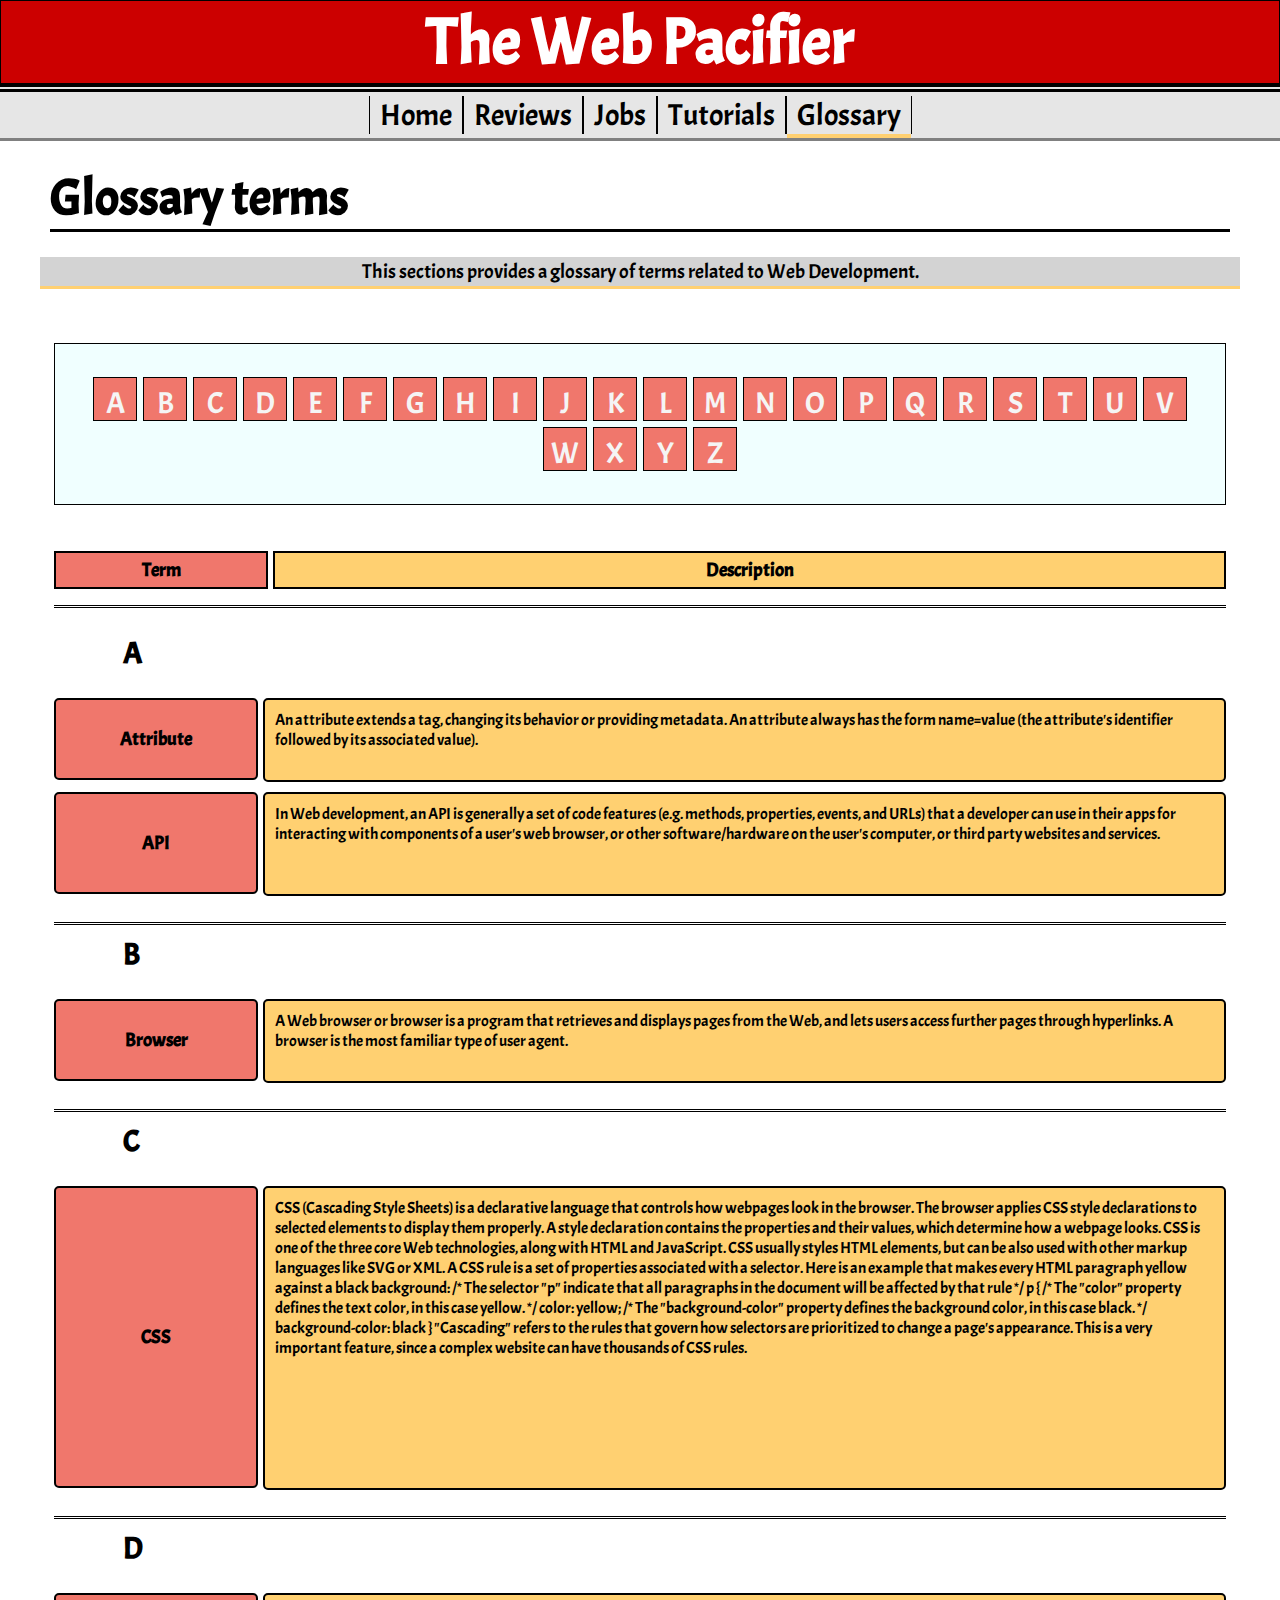
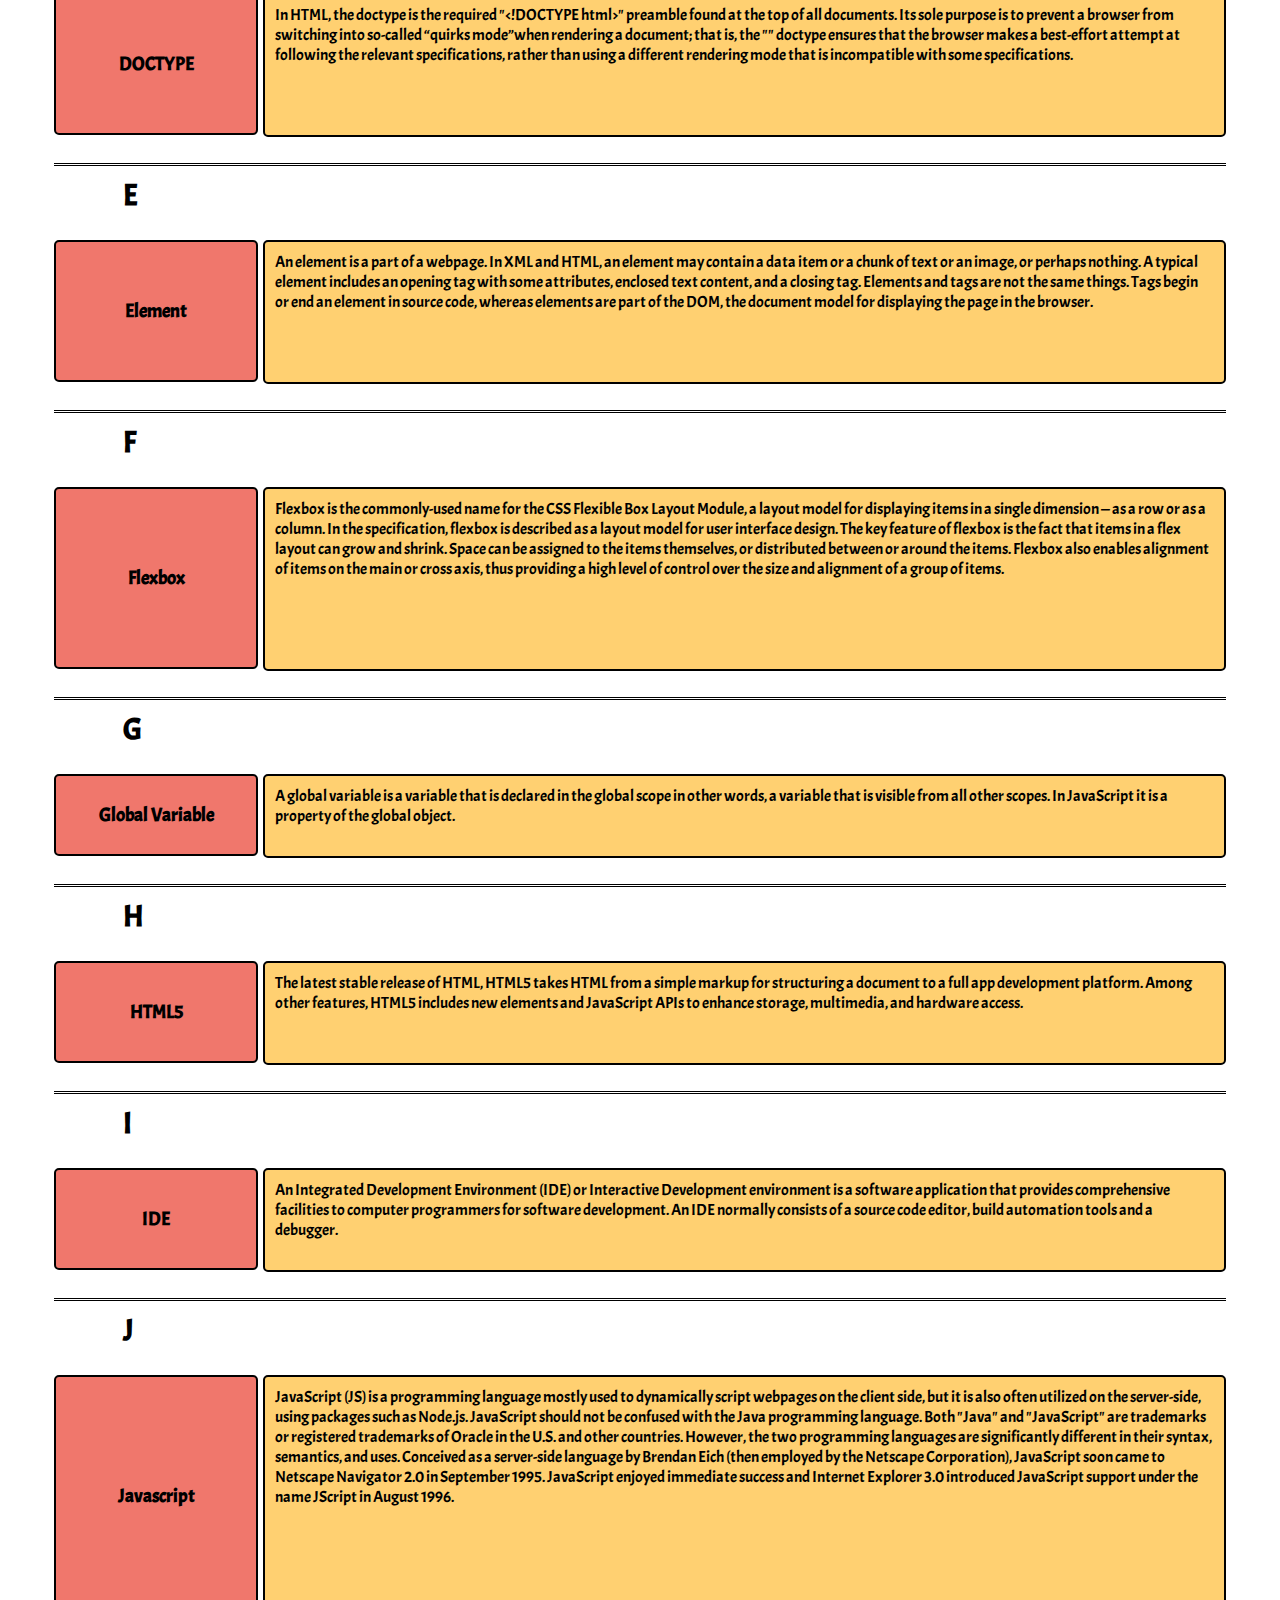
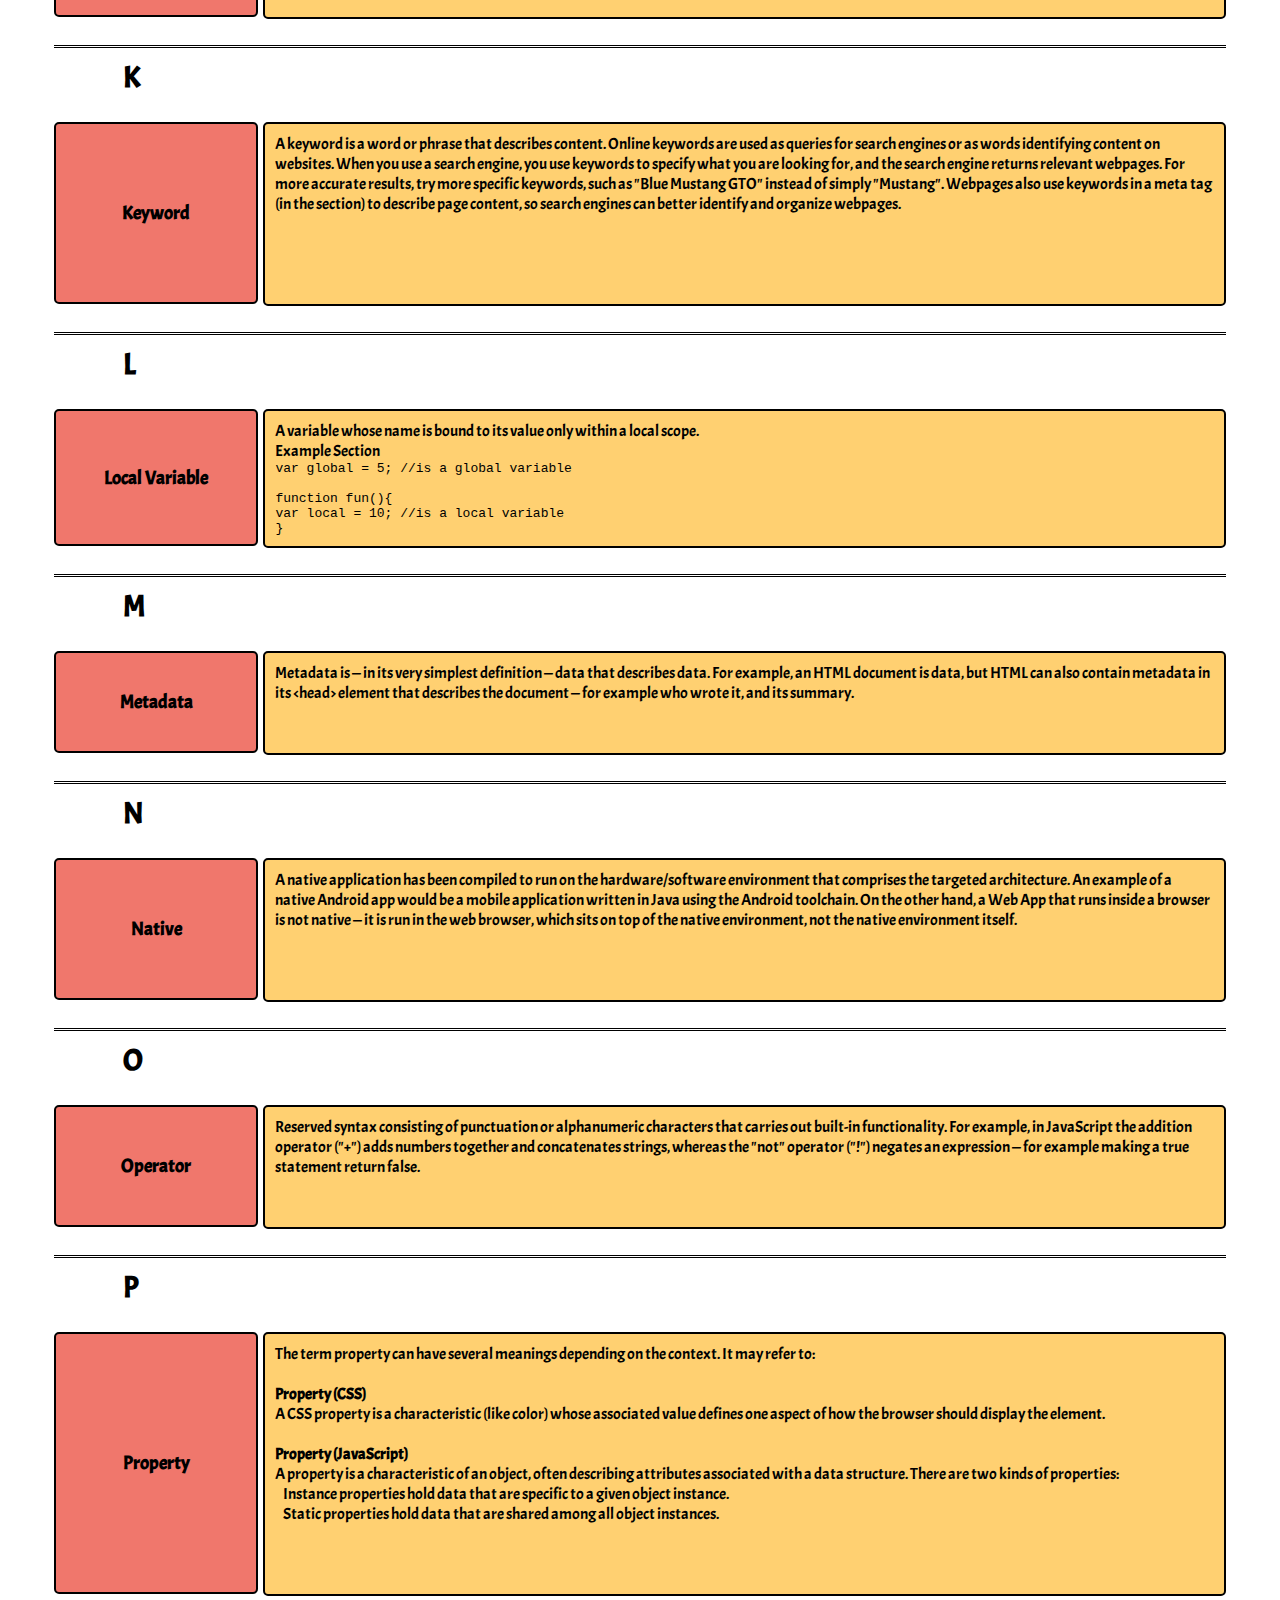
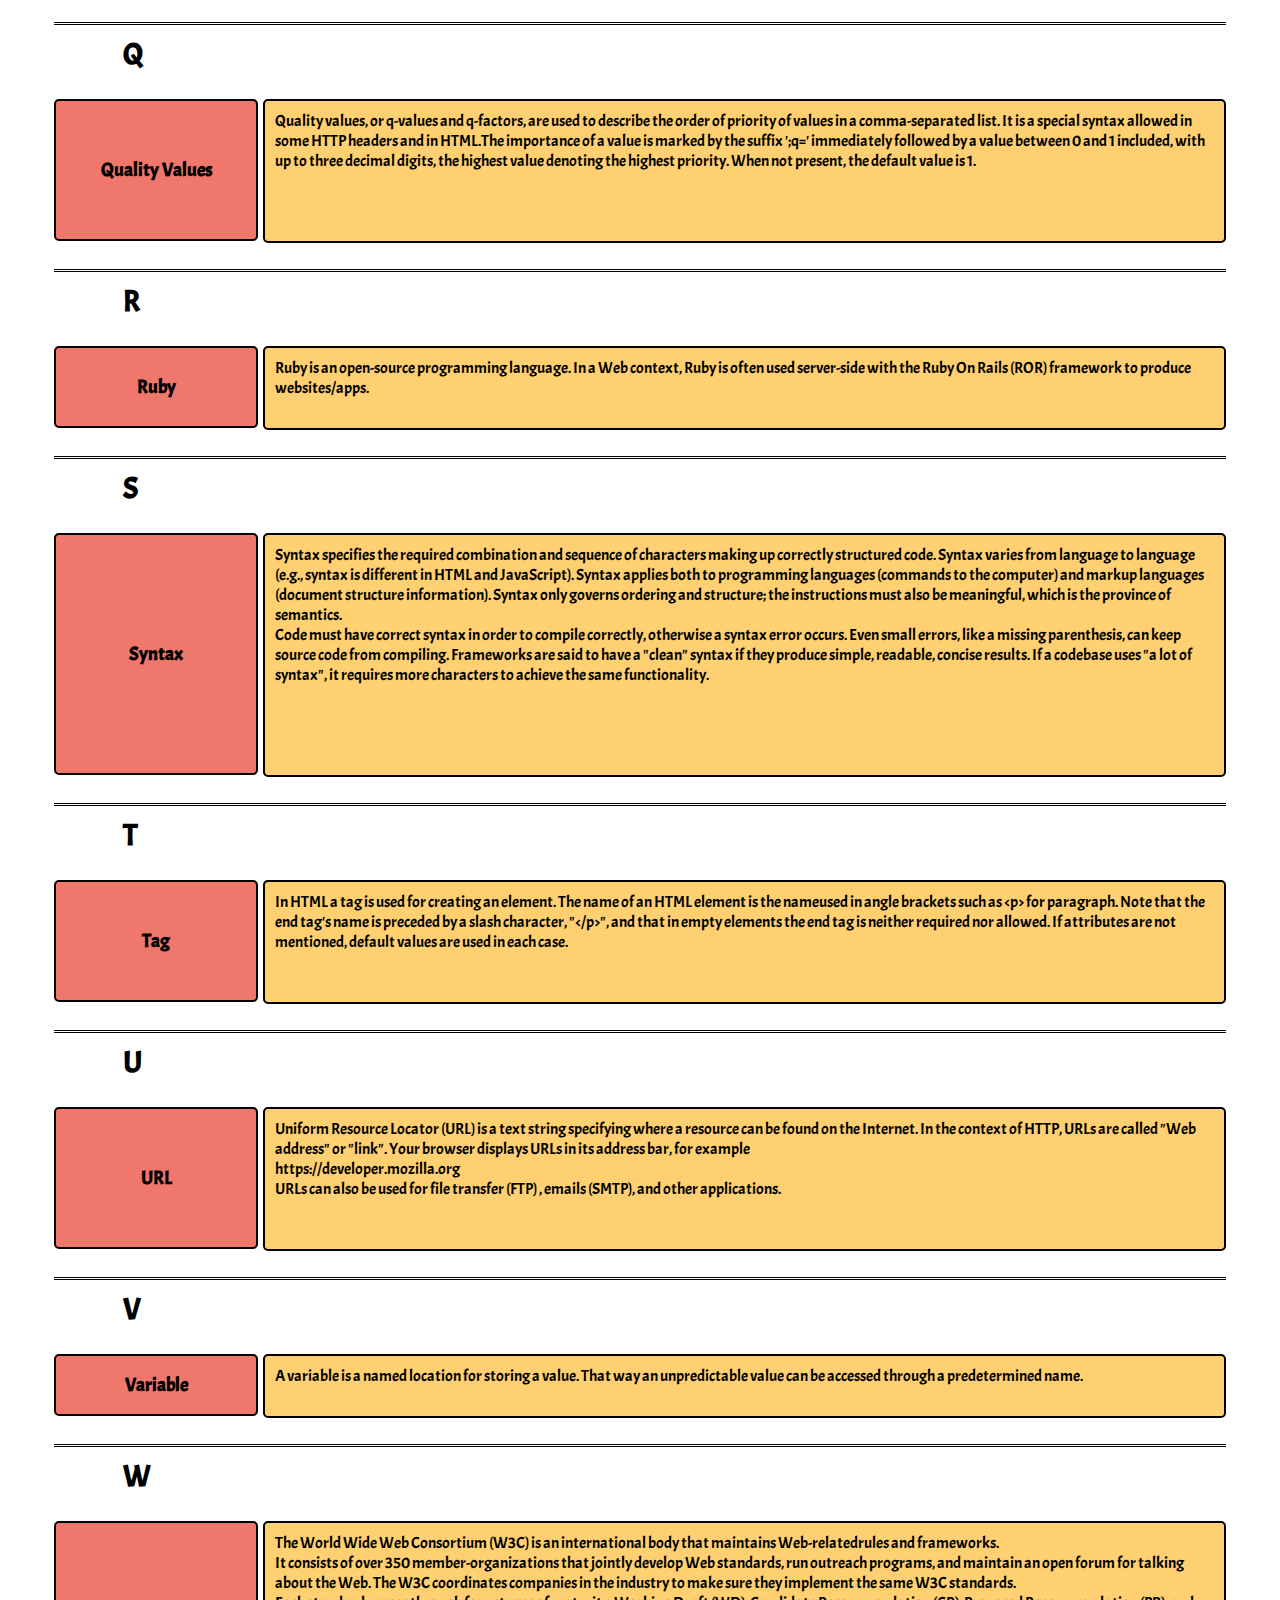
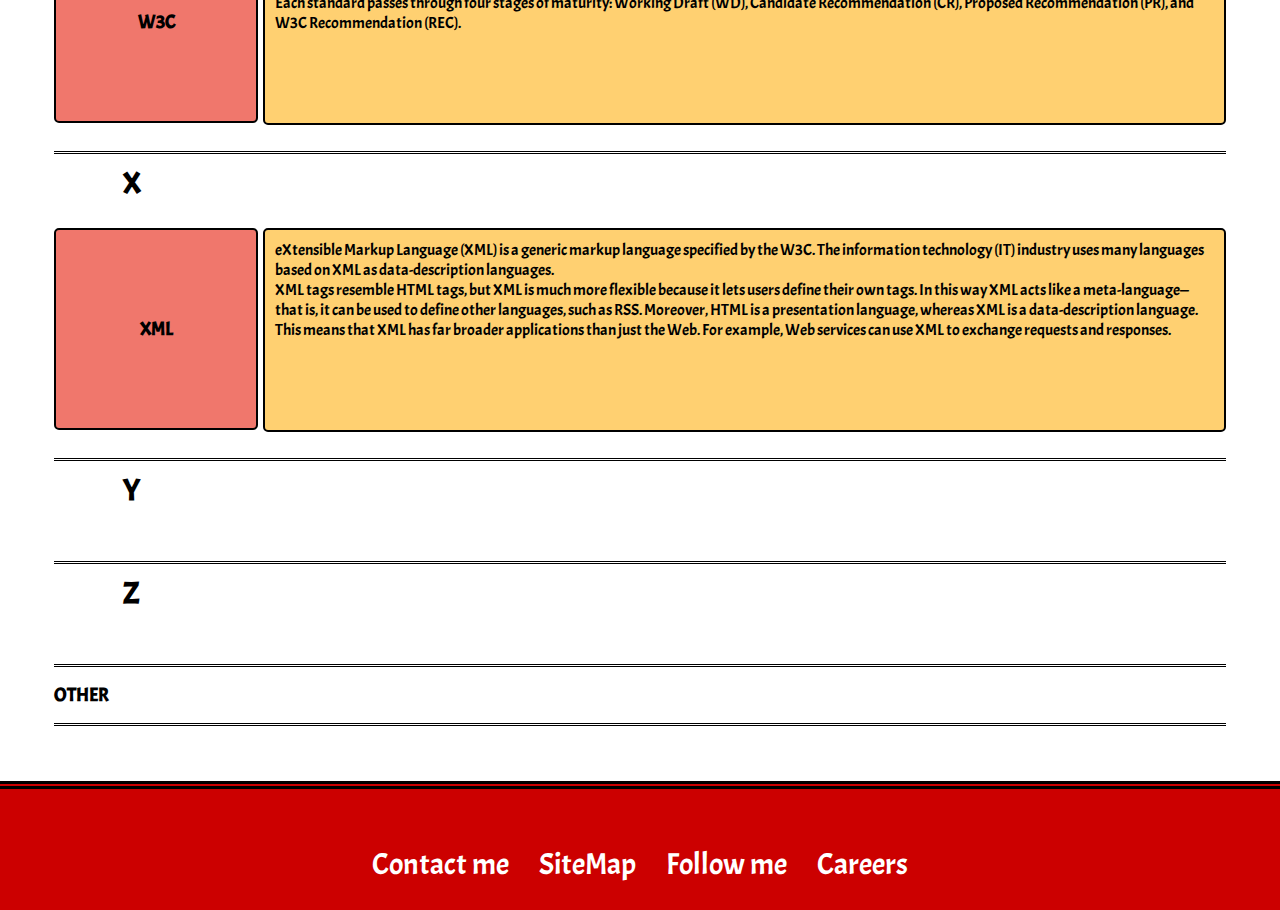
==== commit ab9601c6: "Add files via upload" ====
--- a/glossary.html
+++ b/glossary.html
@@ -31,7 +31,6 @@
                     <li><a class="nav-active-glossary" href="glossary.html">Glossary <i class="fas fa-paperclip"></i></a></li>
                 </ul>
         </nav>
-<br>
         <main>
             <div class="glossary-main-head">
                 <h2>Glossary terms</h2>
@@ -42,7 +41,7 @@
             <section class="glossary-content">
 
                 <div class="glossary-alphabet">
-                    <a href="glossary.html/#A">A</a>
+                    <a href="#A">A</a>
                     <a href="#B">B</a>
                     <a href="#C">C</a>
                     <a href="#D">D</a>
@@ -128,7 +127,7 @@
                     <div class="glossary-article">
                         <span class="glossary-article-item">
                             <h3>Element</h3>
-                            <span class="glossary-article-item"><p>An element is a part of a webpage. In XML and HTML, an element may contain a data item or a chunk of text or an image, or perhaps nothing. A typical element includes an opening tag with some attributes, enclosed text content, and a closing tag.
+                            <p>An element is a part of a webpage. In XML and HTML, an element may contain a data item or a chunk of text or an image, or perhaps nothing. A typical element includes an opening tag with some attributes, enclosed text content, and a closing tag.
 
                             Elements and tags are not the same things. Tags begin or end an element in source code, whereas elements are part of the DOM, the document model for displaying the page in the browser.
                             </p>    
@@ -179,9 +178,6 @@
                             <p>JavaScript (JS) is a programming language mostly used to dynamically script webpages on the client side, but it is also often utilized on the server-side, using packages such as Node.js.
                                 JavaScript should not be confused with the Java programming language. Both "Java" and "JavaScript" are trademarks or registered trademarks of Oracle in the U.S. and other countries. However, the two programming languages are significantly different in their syntax, semantics, and uses.
                                 Conceived as a server-side language by Brendan Eich (then employed by the Netscape Corporation), JavaScript soon came to Netscape Navigator 2.0 in September 1995. JavaScript enjoyed immediate success and Internet Explorer 3.0 introduced JavaScript support under the name JScript in August 1996.
-                                In November 1996, Netscape began working with ECMA International to make JavaScript an industry standard. Since then, the standardized JavaScript is called ECMAScript and specified under ECMA-262, whose latest (eight) edition is available in June 2017.
-                                JavaScript is mostly used in the browser, enabling developers to manipulate webpage content through the DOM, manipulate data with AJAX and IndexedDB, draw graphics with canvas, interact with the device running the browser through various APIs, and so forth. JavaScript is one of the world's most commonly-used languages, owing to the recent growth and performance improvement of APIs available in browsers.
-                                Recently, JavaScript's popularity has expanded even further through the successful Node.jsplatform - the most popular cross-platform JavaScript runtime environment outside the browser. Node.js allows developers to use JavaScript as a scripting language to automate things on a PC and build fully functional HTTP and Web Sockets servers.
                             </p>
                         </span>
                      </div>    
@@ -243,11 +239,11 @@
                     <div class="glossary-article">
                         <span class="glossary-article-item">
                             <h3>Property</h3>    
-                            <p>The term property can have several meanings depending on the context. It may refer to:
+                            <p>The term property can have several meanings depending on the context. It may refer to:<br>
                                 <br><strong>Property (CSS)</strong>
-                                <br>A CSS property is a characteristic (like color) whose associated value defines one aspect of how the browser should display the element.
+                                A CSS property is a characteristic (like color) whose associated value defines one aspect of how the browser should display the element.<br>
                                 <br><strong>Property (JavaScript)</strong>
-                                <br>A property is a characteristic of an object, often describing attributes associated with a data structure. There are two kinds of properties:
+                                A property is a characteristic of an object, often describing attributes associated with a data structure. There are two kinds of properties:
                                 <br>&nbsp;&nbsp;&nbsp;&nbsp;Instance properties hold data that are specific to a given object instance.</li>
                                 <br>&nbsp;&nbsp;&nbsp;&nbsp;Static properties hold data that are shared among all object instances.</li>
                             </p>
--- a/styles/style.css
+++ b/styles/style.css
@@ -118,8 +118,8 @@
 
 /* Main container presets */
 
-h1 h2 h3 h4 h5 h6 {font-family: 'Acme', sans-serif;}
-p {font-family: 'Acme', sans-serif;}
+h1, h2, h3, h4, h5, h6 {font-family: 'Acme', sans-serif;}
+p, li {font-family: 'Acme', sans-serif;}
 
 /* Main container Featured Articles*/
 h2 {
@@ -311,10 +311,120 @@
 
 /*############################################################*/
 /*REVIEWS.HTML STYLING SECTION*/
+.reviews-main-head h2 {
+    margin: 0 1em;
+    border-bottom: 3px solid black;
+    font-family: 'Acme', sans-serif;
+    font-size: 50px;
+}
+.reviews-main-head p {
+    margin: 0.5em 2em;
+    border-bottom: 3px solid black;
+    font-family: 'Acme', sans-serif;
+    font-size: 20px;
+    display: flex;
+    font-size: 20px;
+    border-bottom: 3px solid #3498db;
+    background-color: #d3d3d3;
+    padding: 2px;
+    justify-content: center;
+}
+
+
+.review-one {
+    padding: 1em;
+    margin: 2em;
+    border-top: 3px double black;
+    border-bottom: 3px double black;
+    background-image: linear-gradient(rgba(168, 225, 243, 0.664), white);
+}
+
+.review-one h3 {
+    font-size: 35px; 
+    text-align: center;       
+    padding: 5px 0;
+}
+
+.review-one h4 {font-size: 25px;    
+    padding: 2px 0;
+}
+.review-article-one {
+    display: flex;
+    flex-direction: column;
+    flex-wrap: nowrap;
+}
+
+.review-one-head{
+    display: flex;
+    flex-flow: column nowrap;
+    align-items: center;
+    justify-content: center;
+    align-self: center;
+
+}
+.review-one-head figure img { 
+    justify-content: center;
+    align-self: center;    
+    flex: 0 1 300px;
+}
+.review-column {
+    display: flex;
+    flex-flow: row wrap;
+    width: 60%;
+    margin: 1em 0;
+    padding: 0.5em;
+    justify-content: center;
+    align-self: center;
+    border-bottom: 1px solid black;
+}
+.review-article-heading{
+    justify-content: center;
+    align-self: center;
+}
+.review-column p{
+    padding: 0.5em;    
+    border-left: 2px dotted black;
+}
+
+
+
+
 
 
 /*############################################################*/
 /*JOBS.HTML STYLING SECTION*/
+
+.jobs-main-head h2 {
+    margin: 0.5em 1em;
+    border-bottom: 3px solid black;
+    font-size: 50px;
+}
+.jobs-main-head p {
+    margin: 0.5em 2em;
+    border-bottom: 3px solid black;
+    font-size: 20px;
+    display: flex;
+    font-size: 20px;
+    border-bottom: 3px solid #f0776c;
+    background-color: #d3d3d3;
+    padding: 2px;
+    justify-content: center;
+}
+
+
+
+
+
+
+
+
+
+
+
+
+
+
+
 
 
 /*############################################################*/
@@ -368,7 +478,7 @@
 
 
 .glossary-main-head h2 {
-    margin: 0 1em;
+    margin: 0.5em 1em;
     border-bottom: 3px solid black;
     font-family: 'Acme', sans-serif;
     font-size: 50px;
@@ -386,14 +496,13 @@
     justify-content: center;
 }
 .glossary-alphabet {
-    margin: 1em;
+    margin-bottom: 1em;
     padding: 1em;
     background-color: azure;
     border: 1px #000000 solid;
     font-family: 'Acme', sans-serif;
     font-size: 30px;
     display: flex;
-    flex-direction: row;
     flex-flow: row wrap;
     justify-content: center;
     }
@@ -421,8 +530,12 @@
 .glossary-container {
     display: flex;
     flex-flow: column nowrap;
-}
-.glossary-container div {padding: 1em 0; border-bottom: 1px double black;}
+    height: 100%;
+}
+.glossary-container div {
+    padding: 1em 0; 
+    border-bottom: 3px double black;
+}
 
 .glossary-headings { 
     display: flex; 
@@ -432,7 +545,7 @@
     justify-content: center;
 }
 .glossary-headings h3 {display: flex;justify-content: center;}
-.glossary-headings h3:first-child {width:200px;border: 2.5px solid black; padding: 5px; background-color: #f0776c;}
+.glossary-headings h3:first-child {width:200px;border: 2.5px solid black; padding: 5px; background-color: #f0776c; margin-right: 5px;}
 .glossary-headings h3:last-child {flex: auto;border: 2.5px solid black; padding: 5px; background-color: #ffd071;}
 
 #A, #B, #C, #D, #E, #F, #G, #H, #I, #J, #K, #L, #M,
@@ -441,17 +554,16 @@
 .glossary-article {
     display: flex;
     flex-flow: column wrap;
-    flex: 1 0 auto;
-    height: auto;
+    flex: auto;
 }
 .glossary-article-item{
     display: flex;
     flex-flow: row wrap;
-    height: auto;
+    height: max-content;
     flex: auto;
     margin-bottom: 10px;
 }
-.glossary-article h3 { 
+.glossary-article-item h3 { 
     display: flex;
     border: 2px solid black; 
     border-radius: 5px;
@@ -462,60 +574,24 @@
     align-items: center;
     background-color: #f0776c;
 }
-.glossary-article p {
+.glossary-article-item p {
+    display: flex;
+    flex-flow: column;
     border: 2px solid black; 
     border-radius: 5px;
     padding: 10px;
-    flex: 1 1 auto;
+    flex: auto;
     width: 500px;
+    height: auto;
     background-color: #ffd071;
 }
-
-
-
-
-/*
-.glossary-container {
-    display: grid;
-    width: 90%;
-    grid-template-columns: 25% 75%;   
-    grid-template-rows: 50px auto;
-    grid-gap: 15px;
-}
-.glossary-headings {
-    grid-column-start: 1;
-    grid-column-end: 3;
-}
-.glossary-b h3{
-    grid-column-start: 1;
-    grid-column-end: 3;
-    grid-row-start: 2;
-    grid-row-end: 5;
-    border: 1px solid #000000;
-}
-.glossary-b p {
-    grid-column-start: 3;
-    grid-column-end: 5;
-    grid-row-start: 3;
-    grid-row-end: 4;
-}
-
-.glossary-b {
-    grid-column-start: 3;
-    grid-column-end: 5;
-    grid-row-start: 2;
-    grid-row-end: 5;
-}
-*/
-
-
 
 
 
 /*############################################################*/
 /* MEDIA QUERIES */
 
-@media screen and (max-width: 768px) {
+@media all and (max-width: 768px) {
     section {flex-direction: column;}
     .articles { 
       flex-direction: column; 
@@ -546,7 +622,15 @@
     nav li:nth-child(3):hover{margin-bottom: 0px;border-bottom: 4px solid #f0776c; color: #f0776c;transition: 0.3s; }
     nav li:nth-child(4):hover{margin-bottom: 0px;border-bottom: 4px solid #1abc9c; color: #1abc9c; transition: 0.3s;}
     nav li:last-child:hover{margin-bottom: 0px;border-bottom: 4px solid #ffd071; color: #ffd071; transition: 0.3s;}
-
+    .footer {
+        width: 100%;
+        flex-flow: column nowrap;
+    }
+    .footer li { 
+        width: 100%;
+        flex: column wrap;
+        text-align: center;
+    }
 
     .section-three-articles{
         display: flex;
@@ -562,4 +646,62 @@
     }
     .index-article-s3 img {
         width: auto;
-    }+    }
+
+    .glossary-article {
+        height: auto;
+    }
+    .glossary-article-item p {width: auto; height: max-content;}
+
+
+    .review-column {
+        width:85%;
+    }
+    .review-one img {
+        flex: 0 1 auto;
+        max-width: 100%;
+    }
+
+    .tutorial-one figure {width: 100%;}
+    .tutorial-one .video {
+        flex: 0 1 auto;
+        max-width: 100%;
+    }
+    .tutorial-one .tut-video{
+        flex: 0 1 auto;
+        max-width: 100%;
+    }
+
+} /* CLOSING MEDIA QUERIES MEDIUM */
+
+/*OPENING MEDIA QUERY SMALL*/
+@media all and (max-width: 325px) {
+
+    .footer {
+        width: 100%;
+        flex-flow: column nowrap;
+    }
+    .footer li { 
+        width: 100%;
+        flex: column wrap;
+        text-align: center;
+    }
+
+    .glossary-headings h3 { 
+        display: flex;
+        max-width: 50%;
+        flex: auto;
+    }
+
+    .glossary-article {height: max-content;}
+    .glossary-article-item p {
+        width: auto;
+        height: max-content;
+    }
+
+
+    .review-column {
+        width:100%;
+    }
+
+} /* CLOSING MEDIA QUERIES SMALL */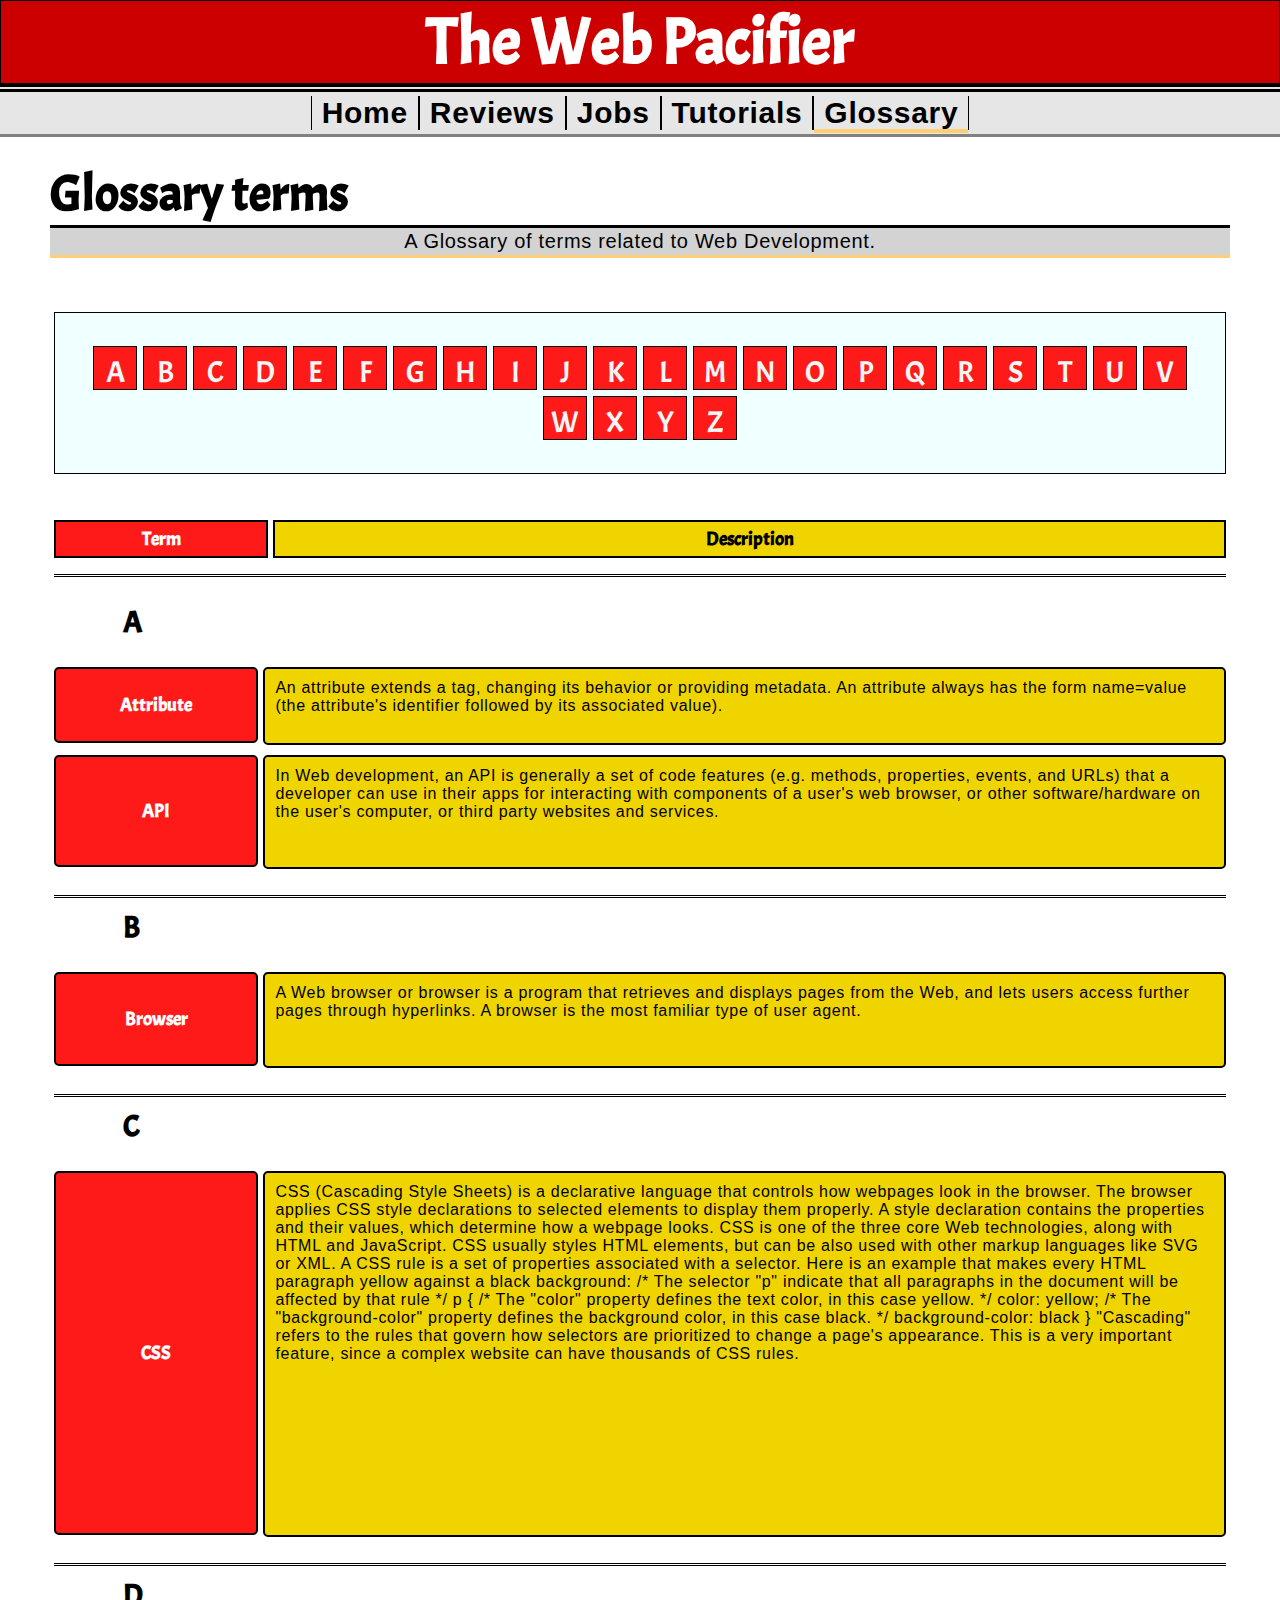
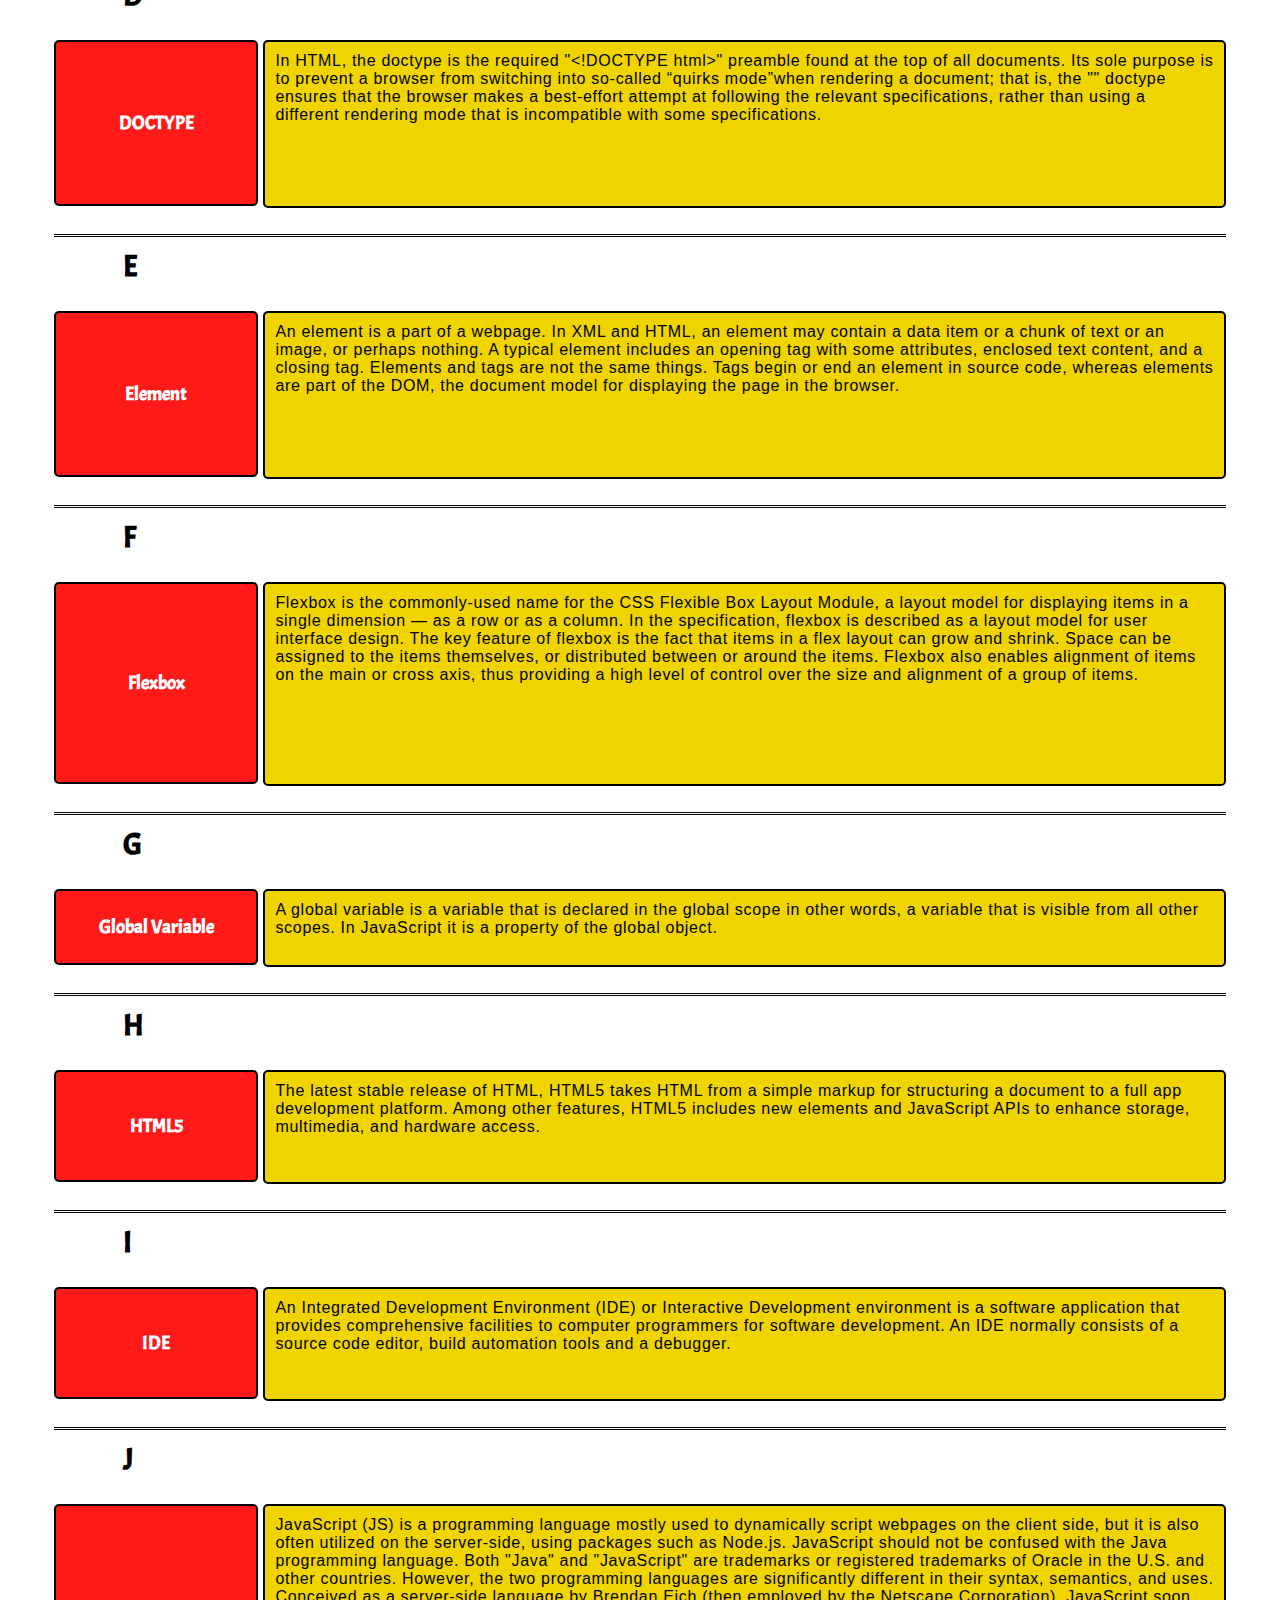
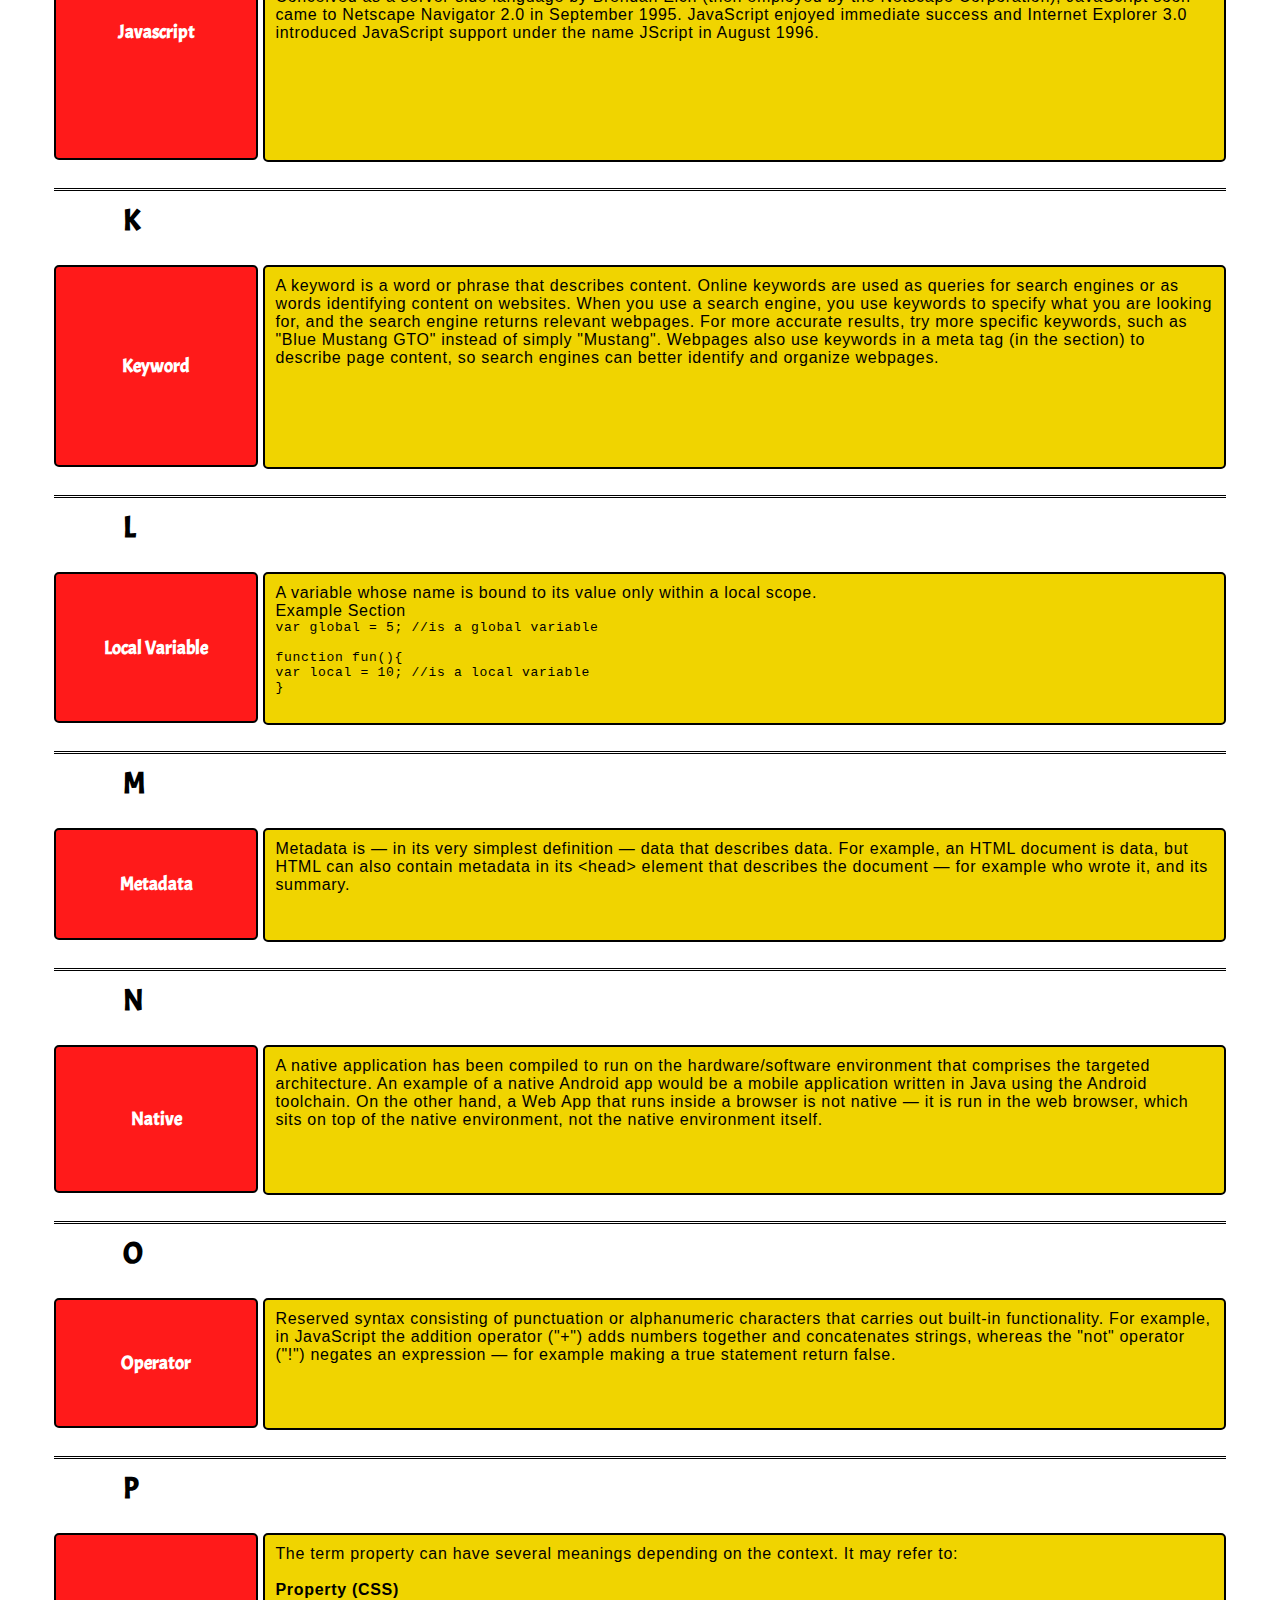
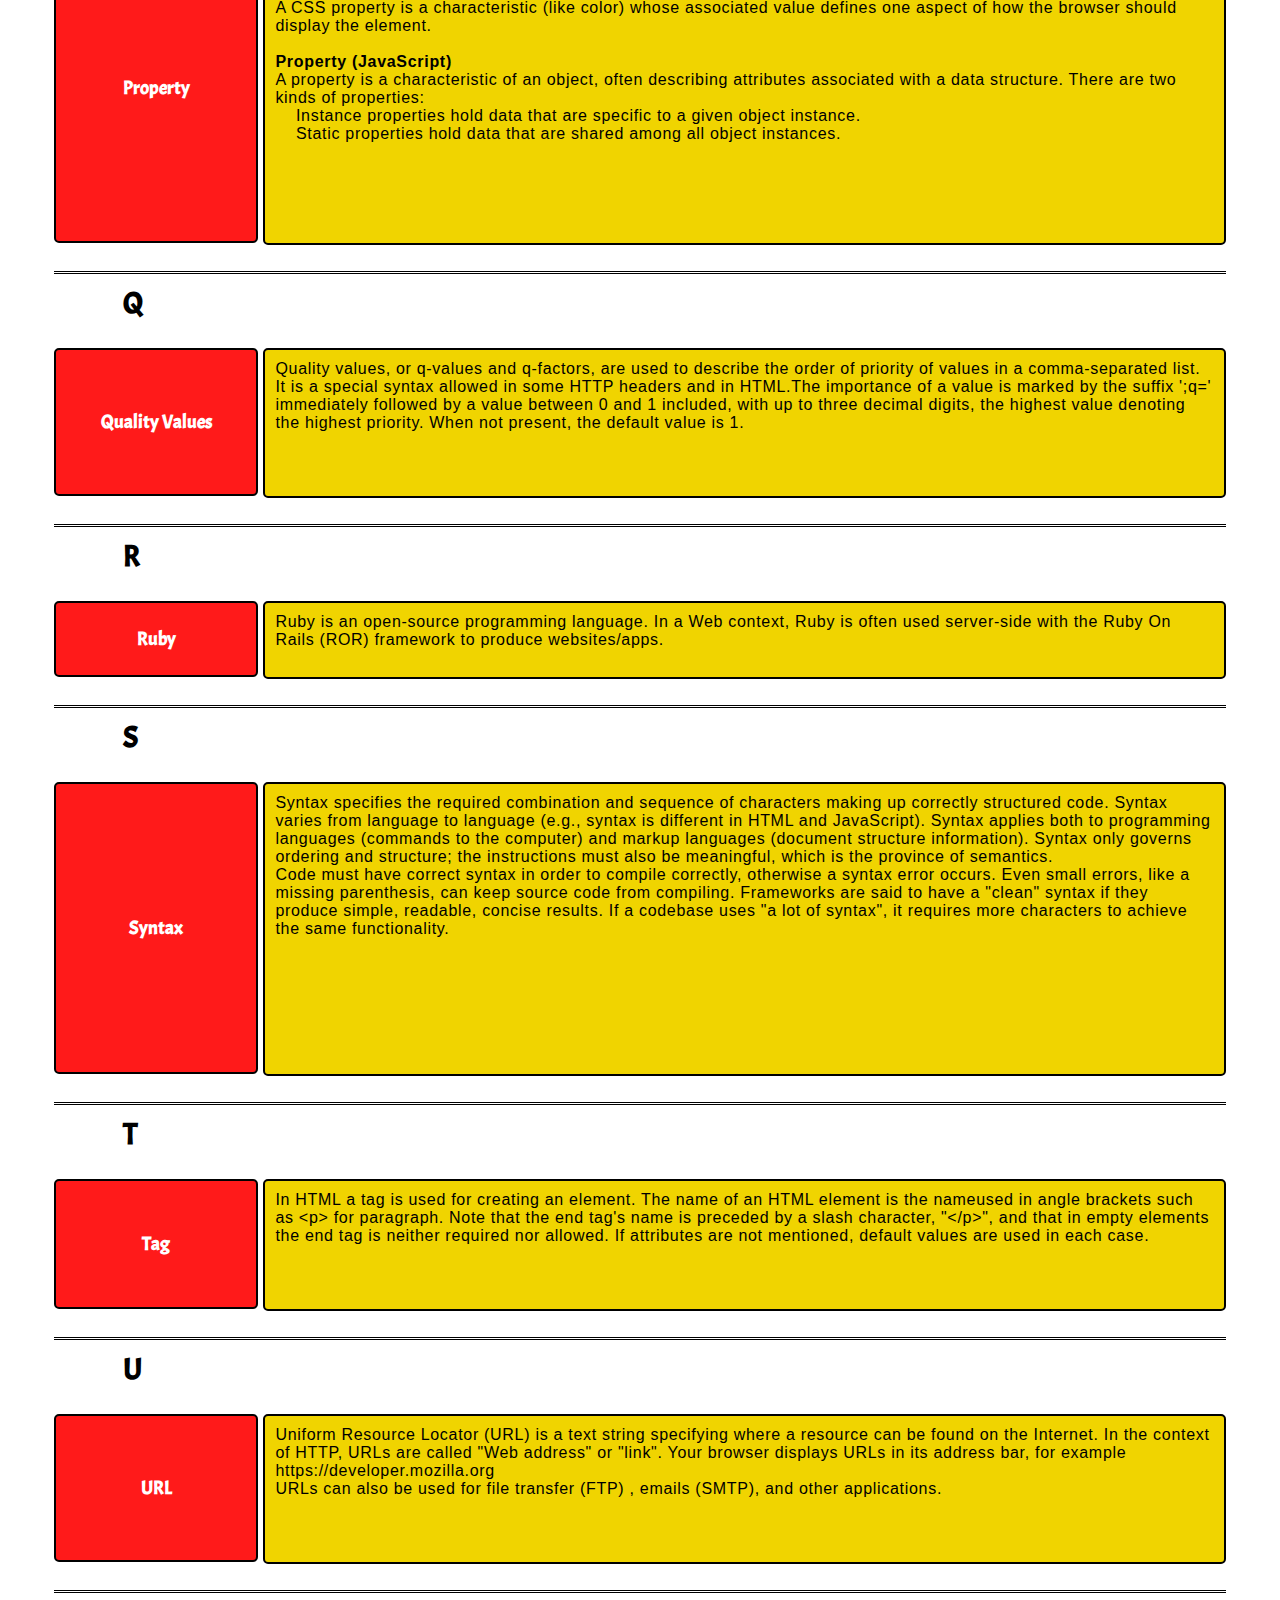
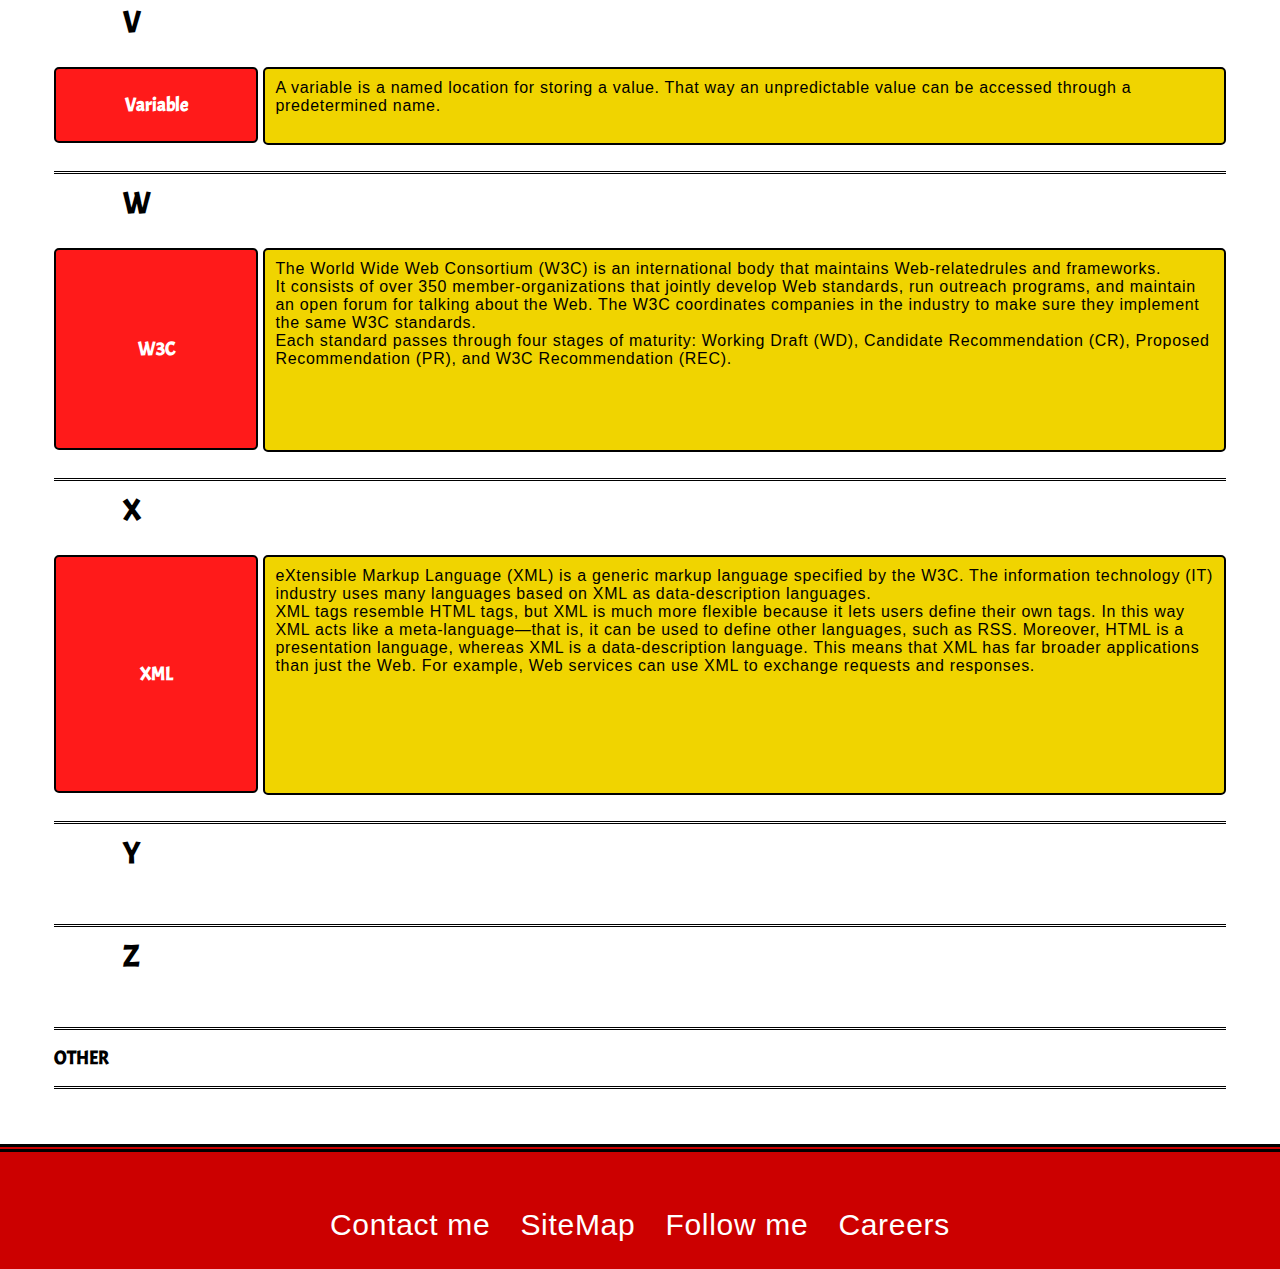
==== commit b375c5d1: "Add files via upload" ====
--- a/glossary.html
+++ b/glossary.html
@@ -31,11 +31,10 @@
                     <li><a class="nav-active-glossary" href="glossary.html">Glossary <i class="fas fa-paperclip"></i></a></li>
                 </ul>
         </nav>
-        <main>
+        <main class="glossary-main">
             <div class="glossary-main-head">
-                <h2>Glossary terms</h2>
-                <p>This sections provides a glossary of terms related to Web Development.
-
+                <h2>Glossary terms <i class="fas fa-paperclip"></i></h2>
+                <p>A Glossary of terms related to Web Development.
                 </p>
             </div>
             <section class="glossary-content">
--- a/styles/style.css
+++ b/styles/style.css
@@ -47,6 +47,7 @@
     color: black;
     margin: 0px;
     padding: 0px 10px;
+    font-weight: bold;
 }
 
 /*ACTIVE NAV LINKS*/
@@ -102,6 +103,22 @@
     justify-content: center;
 }
 
+
+/* Main container presets */
+h1, h2, h3, h4, h5, h6 {font-family: 'Acme', sans-serif;}
+p, li {font-family: 'Mandali', sans-serif;
+    letter-spacing: 0.7px;}
+
+/* Main container Featured Articles*/
+h2 {
+    margin: 0 0.5em;
+    border-bottom: 3px solid black;
+    font-family: 'Acme', sans-serif;
+    font-size: 50px;
+}
+
+/*############################################################*/
+/*############################################################*/
 /*############################################################*/
 /*INDEX.HTML STYLING*/
 /* below nav info*/
@@ -116,18 +133,7 @@
     padding: 0.5em 0 0.5em 0;
 }
 
-/* Main container presets */
-
-h1, h2, h3, h4, h5, h6 {font-family: 'Acme', sans-serif;}
-p, li {font-family: 'Acme', sans-serif;}
-
-/* Main container Featured Articles*/
-h2 {
-    margin: 0 0.5em;
-    border-bottom: 3px solid black;
-    font-family: 'Acme', sans-serif;
-    font-size: 50px;
-}
+
 
 /*PACIFIER ARTICLES SECTION STYLING*/
 
@@ -135,14 +141,18 @@
     display: flex;
     flex-flow: column nowrap;
 }
-section {
-    margin: 1em 1em;
-    padding: 3%;
+.index-main-container h2 {
+    margin: 0.5em 1em;
+    padding: 10px;
 }
 
 /*INDEX SECTION ONE*/
 .index-section-one { border-bottom: 3px double black;
-    background-image: linear-gradient(skyblue, white);}
+    border-top: 3px double black;
+    border-bottom: 3px double black;
+    background-image: linear-gradient(rgba(168, 225, 243, 0.664), white);
+    margin: 0 15px;
+    padding: 0 5px;}
 /*all of the articles in section one*/    
 .articles {
     margin: 1em 0em;
@@ -157,11 +167,15 @@
     background-color: none;
     border: 1px solid red;
     flex-direction: row;
-    flex: 1 1 auto;
+    flex: 2 1 auto;
     max-width: 800px;
     justify-content: space-around;
     margin: 0.4em;
 }
+.index-article img { 
+    justify-content: center;
+    align-self: center;    
+    flex: 0 1 400px;}
 
 .index-article .index-article-content {
     display: flex;
@@ -237,17 +251,13 @@
 /* Web PAcificer Sections styling effects for cards*/
 
 /* index.html, second contend area, Web Pacificer Sections styling effects*/
-.section-two-articles .main-article-reviews { box-shadow: 0 0 2em 0 #3498db; }
+.section-two-articles .main-article-reviews { box-shadow: 0 0 2em 0 #3498db; text-decoration: none; color: inherit;}
 .section-two-articles .main-article-jobs { box-shadow: 0 0 2em 0 #f0776c;}
 .section-two-articles .main-article-tutorials { box-shadow: 0 0 2em 0 #1abc9c; }
 .section-two-articles .main-article-glossary { box-shadow: 0 0 2em 0 #ffd071; }
 
-.section-two-articles .main-article-reviews:hover { box-shadow: 0 0 0.5em 0 #3498db; }
-.section-two-articles .main-article-jobs:hover { box-shadow: 0 0 0.5em 0 #f0776c;}
-.section-two-articles .main-article-tutorials:hover { box-shadow: 0 0 0.5em 0 #1abc9c; }
-.section-two-articles .main-article-glossary:hover { box-shadow: 0 0 0.5em 0 #ffd071;}
-
 .section-two-articles .main-article-reviews:hover {
+    text-decoration: none;
     background: #3498db;
     transition: all 0.75s ease 0s;
     box-shadow: 0 0 0.5em 0 #3498db;
@@ -273,6 +283,20 @@
     border: 5em solid #3498db;
 }
 
+.section-two-articles .main-article-reviews a
+{text-decoration: none;
+color: inherit;}
+.section-two-articles .main-article-jobs a
+{text-decoration: none;
+color: inherit;}
+.section-two-articles .main-article-tutorials a
+{text-decoration: none;
+color: inherit;}
+.section-two-articles .main-article-glossary a
+{text-decoration: none;
+color: inherit;}
+
+
 .section-two-articles p {
     padding: 0.5em;
 }
@@ -307,33 +331,32 @@
 
 
 
-
-
+/*############################################################*/
+/*############################################################*/
 /*############################################################*/
 /*REVIEWS.HTML STYLING SECTION*/
+
 .reviews-main-head h2 {
-    margin: 0 1em;
+    margin: 0.5em 1em 0 1em;
     border-bottom: 3px solid black;
-    font-family: 'Acme', sans-serif;
     font-size: 50px;
 }
 .reviews-main-head p {
-    margin: 0.5em 2em;
+    margin: 0 2.5em;
+    padding: 2px 0;
     border-bottom: 3px solid black;
-    font-family: 'Acme', sans-serif;
     font-size: 20px;
     display: flex;
     font-size: 20px;
     border-bottom: 3px solid #3498db;
     background-color: #d3d3d3;
-    padding: 2px;
     justify-content: center;
 }
 
 
 .review-one {
     padding: 1em;
-    margin: 2em;
+    margin: 3em;
     border-top: 3px double black;
     border-bottom: 3px double black;
     background-image: linear-gradient(rgba(168, 225, 243, 0.664), white);
@@ -392,67 +415,182 @@
 
 
 /*############################################################*/
+/*############################################################*/
+/*############################################################*/
 /*JOBS.HTML STYLING SECTION*/
 
 .jobs-main-head h2 {
-    margin: 0.5em 1em;
+    margin: 0.5em 1em 0 1em;
     border-bottom: 3px solid black;
     font-size: 50px;
 }
 .jobs-main-head p {
-    margin: 0.5em 2em;
+    margin: 0 2.5em;
+    padding: 2px 0;
     border-bottom: 3px solid black;
     font-size: 20px;
     display: flex;
     font-size: 20px;
     border-bottom: 3px solid #f0776c;
     background-color: #d3d3d3;
-    padding: 2px;
-    justify-content: center;
-}
-
-
-
-
-
-
-
-
-
-
-
-
-
-
-
-
-
+    justify-content: center;
+}
+.jobs-section {display: flex; flex-flow: column nowrap;}
+
+.job-article-one h2 {
+    align-self: center;
+    flex-wrap: wrap;
+    text-align: center
+
+}
+
+.job-article-one figure {
+    align-self: center;
+    margin: 1.5em 0;
+    flex: 0 1 300px;
+}
+
+.job-article-one h3, .job-article-two h3 {
+    padding: 0.3em 0 0.3em 1em;
+    font-size: 30px;
+}
+
+.job-article-one{
+    display: flex;
+    flex-flow: column nowrap;
+    margin: 2em;
+}
+
+.job-article-one-card {
+    flex-flow: row wrap;
+    width: 65%;
+    flex: 0 1 300px;
+    align-self: center;
+    padding: 10px 0;
+    border-bottom: 1px solid black;
+}
+.job-article-one-card p {
+    padding: 1em 0.5em;
+    border-left: 2px dotted black;
+
+}
+.job-article-one ul{
+    padding: 0.2em 2em;
+    border-left: 2px dotted black;
+}
+.job-article-one li {
+    padding: 0.2em 0;
+}
+
+.job-article-two{
+    display: flex;
+    flex-flow: column nowrap;
+    margin: 2em;
+}
+
+.jobs-main blockquote {
+    border-top: 3px solid #f0776c;
+    border-bottom: 3px solid #f0776c;
+    width: 65%;
+    align-self: center;
+    text-align: center;
+    padding: 12px 2px;
+    font-size: 20px;
+}
+
+.job-article-two-card {
+    flex-flow: row wrap;
+    width: 65%;
+    flex: 0 1 300px;
+    align-self: center;
+    padding: 10px 0;
+    border-bottom: 1px solid black;
+}
+.job-article-two-card p {
+    padding: 1em 0.5em;
+    border-left: 2px dotted black;
+}
+.job-article-two ul{
+    padding: 0.2em 2em;
+    border-left: 2px dotted black;
+}
+.job-article-two li {
+    padding: 0.2em 0;
+}
+
+
+
+
+
+
+
+
+
+
+
+
+
+
+
+
+
+
+
+
+/*############################################################*/
+/*############################################################*/
 /*############################################################*/
 /*TUTORIALS.HTML STYLING SECTION*/
-
-.tutorials-section-one {
-    display: flex;
-    flex-flow: column wrap;
-    justify-content: center;
-    margin: 2em;
-}
-.tutorials-section-one .tutorial-welcome {
+.tutorials-section-one section {
+    margin: 1em 1em;
+    padding: 3%;
+}
+.tutorials-main-head h2 {
+    margin: 0.5em 1em 0 1em;
+    border-bottom: 3px solid black;
+    font-size: 50px;
+}
+.tutorials-main-head p {
+    margin: 0 2.5em;
+    padding: 2px 0;
+    border-bottom: 3px solid black;
+    font-size: 20px;
     display: flex;
     font-size: 20px;
     border-bottom: 3px solid #1abc9c;
     background-color: #d3d3d3;
-    padding: 2px;
-    margin: 0 0 1em 0;
-    justify-content: center;
-}
+    justify-content: center;
+    text-align: center;
+}
+
+.tutorials-section-one {
+    display: flex;
+    flex-flow: column wrap;
+    justify-content: center;
+}
+
+.tutorial-one h3 {
+    padding: 0.3em 0 0.3em 1em;
+    font-size: 30px;
+}
+.tutorial-one p {
+    width: 90%;
+    padding: 0 0 0.5em 0;
+}
+
 .tutorials-content-s1 {
+    flex-flow: column wrap;
     margin: 1em;
+    width: 90%;;
+    align-self: center;
 }
 .tutorials-section-one .tutorial-one {
     display: flex;
-    flex-flow: column wrap;
+    flex-flow: row wrap;
     justify-content: center;
     align-items: center;
+    align-self: center;
+    align-content: center;
     width: auto;
     height: auto;
 }
@@ -464,35 +602,38 @@
     width: 650px;
     height: auto;
     border: 3px solid #1abc9c;
-    margin: 1.5em 0;
-    padding: 1.5em;
-}
-
-
-
-
-
-
+    margin: 1em ;
+    padding: 1em;
+}
+
+
+
+
+
+
+/*############################################################*/
+/*############################################################*/
 /*############################################################*/
 /* GLOSSARY.HTML STYLING EFFECTS */
-
+.glossary-main section{
+    margin: 1em 1em;
+    padding: 3%;
+}
 
 .glossary-main-head h2 {
-    margin: 0.5em 1em;
+    margin: 0.5em 1em 0 1em;
     border-bottom: 3px solid black;
-    font-family: 'Acme', sans-serif;
     font-size: 50px;
 }
 .glossary-main-head p {
-    margin: 0.5em 2em;
+    margin: 0 2.5em;
+    padding: 2px 0;
     border-bottom: 3px solid black;
-    font-family: 'Acme', sans-serif;
     font-size: 20px;
     display: flex;
     font-size: 20px;
     border-bottom: 3px solid #ffd071;
     background-color: #d3d3d3;
-    padding: 2px;
     justify-content: center;
 }
 .glossary-alphabet {
@@ -510,7 +651,7 @@
 .glossary-alphabet a {
     text-decoration: none;
     color: whitesmoke;
-    background-color: #f0776c;
+    background-color: hsl(0, 100%, 55%);
     height: 1em;
     width: 1em;
     margin: 0.1em;
@@ -545,8 +686,9 @@
     justify-content: center;
 }
 .glossary-headings h3 {display: flex;justify-content: center;}
-.glossary-headings h3:first-child {width:200px;border: 2.5px solid black; padding: 5px; background-color: #f0776c; margin-right: 5px;}
-.glossary-headings h3:last-child {flex: auto;border: 2.5px solid black; padding: 5px; background-color: #ffd071;}
+.glossary-headings h3:first-child {width:200px;border: 2.5px solid black; padding: 5px; color: white; background-color: hsl(0, 100%, 55%)
+    ; margin-right: 5px;}
+.glossary-headings h3:last-child {flex: auto;border: 2.5px solid black; padding: 5px; background-color: hsl(53, 100%, 47%);}
 
 #A, #B, #C, #D, #E, #F, #G, #H, #I, #J, #K, #L, #M,
 #N, #O, #P, #Q, #R, #S, #T, #U, #V, #W, #X, #Y, #Z { font-size: 30px; padding-left: 5%; margin: 10px;}
@@ -572,7 +714,8 @@
     margin-bottom: 2px;
     justify-content: center;
     align-items: center;
-    background-color: #f0776c;
+    color: white;
+    background-color: hsl(0, 100%, 55%);
 }
 .glossary-article-item p {
     display: flex;
@@ -583,11 +726,13 @@
     flex: auto;
     width: 500px;
     height: auto;
-    background-color: #ffd071;
-}
-
-
-
+    background-color: hsl(53, 100%, 47%);
+}
+
+
+
+/*############################################################*/
+/*############################################################*/
 /*############################################################*/
 /* MEDIA QUERIES */
 
@@ -662,6 +807,48 @@
         max-width: 100%;
     }
 
+
+
+    .job-article-one{
+        display: flex;
+        flex-flow: column nowrap;
+        margin: 1em;
+    }
+    
+    .job-article-one-card {
+        flex-flow: row wrap;
+        width: 90%;
+        flex: 0 1 300px;
+        align-self: center;
+    }
+    .job-article-one-card p {
+        padding: 0.75em 0.25em;
+        border-left: 2px dotted black;
+    }
+
+    .job-article-two{
+        display: flex;
+        flex-flow: column nowrap;
+        margin: 1em;
+    }
+    
+    .job-article-two-card {
+        flex-flow: row wrap;
+        width: 90%;
+        flex: 0 1 300px;
+        align-self: center;
+    }
+    .job-article-two-card p {
+        padding: 0.75em 0.25em;
+        border-left: 2px dotted black;
+    }
+
+
+
+
+
+
+
     .tutorial-one figure {width: 100%;}
     .tutorial-one .video {
         flex: 0 1 auto;
@@ -673,7 +860,9 @@
     }
 
 } /* CLOSING MEDIA QUERIES MEDIUM */
-
+/*############################################################*/
+/*############################################################*/
+/*############################################################*/
 /*OPENING MEDIA QUERY SMALL*/
 @media all and (max-width: 325px) {
 
@@ -687,6 +876,10 @@
         text-align: center;
     }
 
+
+
+
+
     .glossary-headings h3 { 
         display: flex;
         max-width: 50%;
@@ -704,4 +897,7 @@
         width:100%;
     }
 
-} /* CLOSING MEDIA QUERIES SMALL */+} /* CLOSING MEDIA QUERIES SMALL */
+/*############################################################*/
+/*############################################################*/
+/*############################################################*/